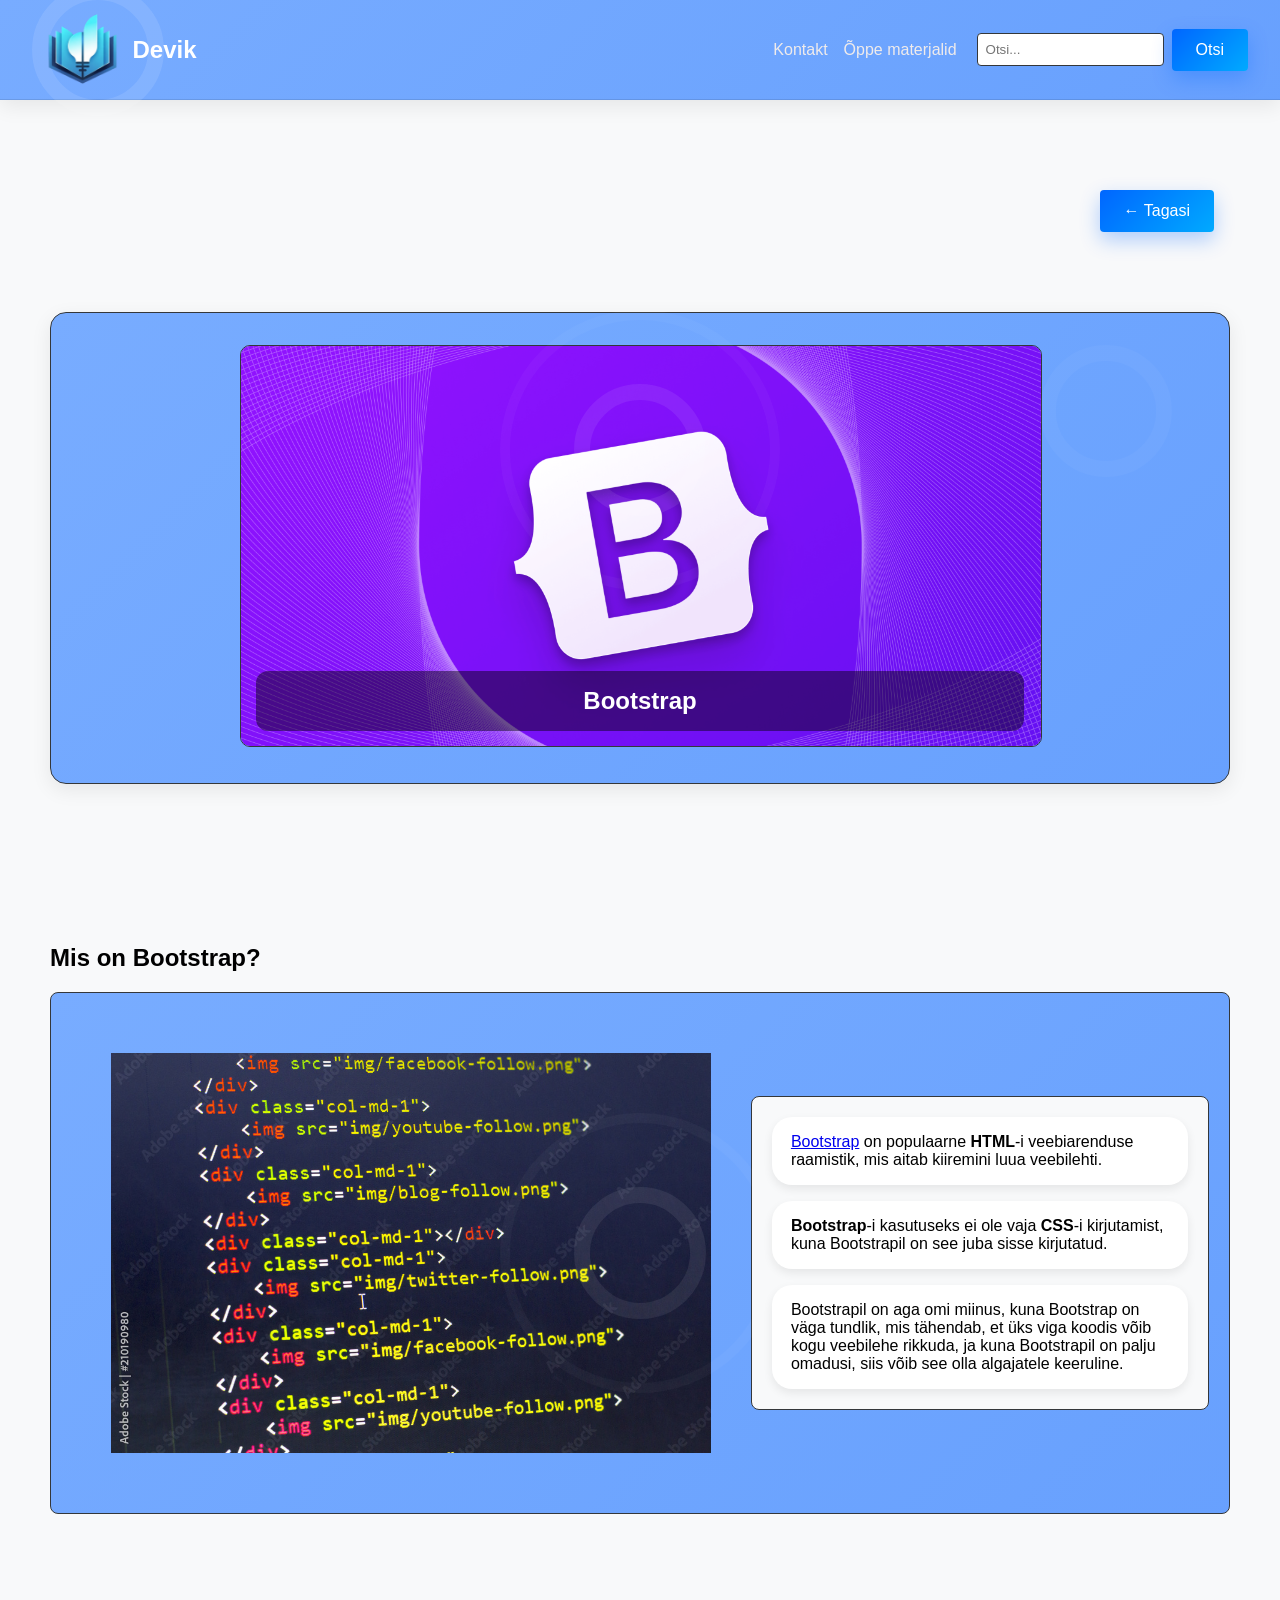
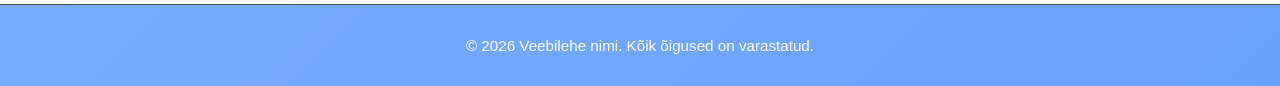
==== bootstrap.html @ 08e4f8e0 "Veeebilehe nimi on "Devik" Sain teada ka, kuidas Famokoni lisada" ====
<!DOCTYPE html>
<html lang="en">
<head>
    <meta charset="UTF-8">
    <meta name="viewport" content="width=device-width, initial-scale=1.0">
    <link rel="stylesheet" href="sec.css">
    <title>Devik- Bootstrap</title>
    <link rel="icon" type="#" href="/img/image.png">
</head>
<body>
    <nav class="navbar">
        <a href="index.html"><img src="img/logo.png" alt=""> </a>
        <h2>Devik</h2>
        <div class="nav-links">
            <a class="nav-link" href="kontakt.html">Kontakt</a>
            <a class="nav-link" href="index.html">Õppe materjalid</a>
        </div>
        <div class="search">
            <input type="text" placeholder="Otsi...">
            <button>Otsi</button>
        </div>
    </nav>

    <header>

        <section>
            <a class="back" href="index.html">
                <button >← Tagasi</button>
            </a>
        </section>  

        <section>
            <div class="welcome">
                <div class="image-card">
                    <img src="img/Bootstrap.webp" alt="Bootstrap">
                    <div class="image-card-text">Bootstrap</div>
                </div>
            </div>
        </section>

        <section>
            <h1>Mis on Bootstrap?</h1>
            <div class="content">
                <img src="img/bo.jpg" alt="Sisu">
                <div class="content1">
                    <p><a href="https://getbootstrap.com/" target="_blank">Bootstrap</a> on populaarne <strong>HTML</strong>-i veebiarenduse raamistik,
                     mis aitab kiiremini luua veebilehti.</p>
                    <p><strong>Bootstrap</strong>-i kasutuseks ei ole vaja <strong>CSS</strong>-i kirjutamist, kuna Bootstrapil on see
                    juba sisse kirjutatud.</p>
                    <p>Bootstrapil on aga omi miinus, kuna Bootstrap on väga tundlik, mis tähendab, et üks viga koodis võib
                     kogu veebilehe rikkuda, ja kuna Bootstrapil on palju omadusi, siis võib see olla algajatele keeruline.</p>
                  </div>
              </div>
          </section>
      </header>

    <footer>
        <div class="footer">
            <p>&copy; 2026 Veebilehe nimi. Kõik õigused on varastatud.</p>
        </div>
    </footer>

</body>
</html>
---- sec.css ----
body {
  margin: 0;
  font-family: Arial, sans-serif;
  background: #f8f9fa;
}

.navbar {
    background: linear-gradient(135deg, #78acff, #377EFA);
    background-size: 400% 400%;
    animation: ICE 18s ease infinite;
    box-shadow: 0 6px 20px rgba(0, 0, 0, 0.08);
    color: white;
    display: flex;
    justify-content: space-between;
    align-items: center;
    padding: 1.2rem 2rem;
    border-bottom: 1px solid rgba(0, 0, 0, 0.1);
    height: 100px;
    box-sizing: border-box;
    z-index: 1;
}

.navbar img {
    height: 150px;
    width: auto;
    flex-shrink: 0;
    margin-top: 15px;
    padding: 0;

    animation: floatLogo 3s ease-in-out infinite;
    position: relative;
    z-index: 2;

    transition: transform 0.3s ease;
}

.navbar img:hover {
  transform: translateY(-3px) scale(1.05);
}

.navbar button:active {
  transform: scale(0.97);
    transition: transform 0.1s ease;
}

.navbar::before,
.navbar::after {
  z-index: 0;
    content: '';
    position: absolute;
    width: 100px;
    height: 100px;
    background: transparent;
    border: 16px solid rgba(255, 255, 255, 0.12);
    border-radius: 50%;
    animation: wave 25s linear infinite;
    opacity: 0.6;
}

.navbar::after {
    animation-duration: 32s;
    animation-direction: reverse;
    opacity: 0.4;
    border-color: rgba(255, 255, 255, 0.08);
}

.navbar-brand {
  margin: 0;
  padding: 0 20px;
  font-size: 1.5rem;
  font-weight: bold;
  color: #efebeb;
}

.nav-links {
  display: flex;
  align-items: center;
  margin-left: auto;
  margin-right: 20px;
}

.nav-link {
  color: #efebeb;
  text-decoration: none;
  margin-left: 1rem;
  transition: all 0.35s ease;
}

.nav-link:hover {
  transform: translateY(-3px);
    box-shadow: 0 12px 25px rgba(0, 102, 255, 0.4);
    background: linear-gradient(135deg, #0052cc, #0088ff);
    border-radius: 16px;
}

.nav-link:active {
  transform: scale(0.97);
}

.search {
  display: flex;
  align-items: center;
}

.search input {
  padding: 0.5rem;
  border: 1px solid #34373a;
  border-radius: 4px;
  margin-right: 0.5rem;
}

.search button {
  padding: 0.75rem 1.5rem;
  background-color: #0000ff;
  color: white;
  border: none;
  border-radius: 4px;
  cursor: pointer;
  font-size: 1rem;
  background: linear-gradient(135deg, #0066ff, #00aaff);
  transition: all 0.3s ease;
  box-shadow: 0 8px 20px rgba(0, 102, 255, 0.3);
}

.search button:hover {
  transform: translateY(-3px);
    box-shadow: 0 12px 25px rgba(0, 102, 255, 0.4);
    background: linear-gradient(135deg, #0052cc, #0088ff);
}

.search button:active {
  transform: scale(0.97);
}

header {
  text-align: start;
  padding: 90px 50px;
}

.back {
  display: flex;
  justify-content: flex-end;
  padding-right: 1rem;
  text-decoration: none;
}

.back button {
  padding: 0.75rem 1.5rem;
  background-color: #0000ff;
  color: white;
  border: none;
  border-radius: 4px;
  cursor: pointer;
  font-size: 1rem;
  background: linear-gradient(135deg, #0066ff, #00aaff);
  transition: all 0.3s ease;
  box-shadow: 0 8px 20px rgba(0, 102, 255, 0.3);
}

.back button:hover {
  transform: translateY(-3px);
    box-shadow: 0 12px 25px rgba(0, 102, 255, 0.4);
    background: linear-gradient(135deg, #0052cc, #0088ff);
}

.search button:active {
  transform: scale(0.97);
  }
  
.welcome {
  text-align: center;
  padding: 2rem 1.5rem;
  background: linear-gradient(135deg, #78acff, #377EFA);
  background-size: 400% 400%;
  animation: ICE 18s ease infinite;
  border-radius: 16px;
  box-shadow: 0 6px 20px rgba(0, 0, 0, 0.08);
  color: rgb(245, 235, 235);
  margin-bottom: 10rem;
  margin-top: 5rem;
  border: 1px solid #34373a;
}

.welcome::before,
.welcome::after {
    content: '';
    position: absolute;
    width: 100px;
    height: 100px;
    background: transparent;
    border: 16px solid rgba(255, 255, 255, 0.12);
    border-radius: 50%;
    animation: wave 25s linear infinite;
    opacity: 0.6;
}

.welcome::after {
    animation-duration: 32s;
    animation-direction: reverse;
    opacity: 0.4;
    border-color: rgba(255, 255, 255, 0.08);
}

@keyframes ICE {
    0%   { background-position: 0% 50%; }
    50%  { background-position: 100% 50%; }
    100% { background-position: 0% 50%; }
}

@keyframes wave {
    from { transform: rotate(0deg) translate(0, 0); }
    to   { transform: rotate(360deg) translate(30px, 40px); }
}

 img {
  max-width: 800px;
  max-height: 400px;
  width: auto;
  height: auto;
  border-radius: 10px;
  padding: 40px;
}

 .welcome img {
  max-width: 800px;
  max-height: 400px;
  width: auto;
  height: auto;
  border-radius: 10px;
  padding: 40px;
  border: 1px solid #34373a;
}

.image-card {
  position: relative;
  display: inline-block;
  width: 100%;
  max-width: 800px;
}

.image-card img {
  display: block;
  width: 100%;
  height: auto;
  border-radius: 10px;
  padding: 0;
}

.image-card-text {
  position: absolute;
  left: 16px;
  right: 16px;
  bottom: 16px;
  padding: 1rem 1.2rem;
  color: #ffffff;
  background: rgba(0, 0, 0, 0.45);
  border-radius: 12px;
  font-size: 1.5rem;
  font-weight: bold;
  text-align: center;
}


.content {
  position: relative;
  overflow: hidden;
  display: flex;
  align-items: center;
  border: 1px solid #34373a;
  border-radius: 8px;
  padding: 20px;
  background: linear-gradient(135deg, #78acff, #377EFA);
  background-size: 400% 400%;
  animation: ICE 18s ease 
  
}

.content::before,
.content::after {
    content: '';
    position: absolute;
    width: 100px;
    height: 100px;
    background: transparent;
    border: 16px solid rgba(255, 255, 255, 0.12);
    border-radius: 50%;
    animation: wave 25s linear infinite;
    opacity: 0.6;
    top: 50%;
    left: 50%;
    transform: translate(-50%, -50%);
}

.content::after {
    width: 260px;
    height: 260px;
    border: 10px solid rgba(255, 255, 255, 0.08);
    animation-duration: 32s;
    animation-direction: reverse;
    opacity: 0.4;
}

.content1 {
  display: flex;
  flex-direction: column;
  gap: 1rem;
  border: 1px solid #34373a;
  border-radius: 8px;
  padding: 20px;
  background-color: #f8f9fa;
}

.content1 p {
  background-color: #ffffff;
  border-radius: 20px;
  padding: 1rem 1.2rem;
  margin: 0;
  box-shadow: 0 4px 10px rgba(0, 0, 0, 0.08);
}

@media (max-width: 768px) {
  .navbar {
    flex-direction: column;
    align-items: flex-start;
  }

  .nav-links {
    margin-left: 0;
    margin-top: 1rem;
  }

  .search {
    margin-top: 1rem;
  }
}

.õpe h1 {
  margin-top: 10rem;
}

.õpe a {
  text-decoration: none;
  color: #34373a;
}

.box {
  display: grid;
  grid-template-columns: repeat(5, minmax(180px, 1fr));
  gap: 40px;
  background-color: #78acff;
  padding: 30px;
  border: 1px solid #34373a;
  border-radius: 16px;
  align-items: start;
}

.footer {
  padding: 2rem 2rem;
  background-color: #78acff;
  border-top: 1px solid #4a4d53;
  text-align: center;
}

.footer {
  padding: 2rem 2rem;
  background: linear-gradient(135deg, #78acff, #377EFA);
  background-size: 400% 400%;
  animation: ICE 18s ease infinite;
  border-top: 1px solid #4a4d53;
  text-align: center;
}

.footer::before,
.footer::after {
    content: '';
    position: absolute;
    width: 100px;
    height: 100px;
    background: transparent;
    border: 16px solid rgba(255, 255, 255, 0.12);
    border-radius: 50%;
    animation: wave 30s linear infinite;
    opacity: 0.6;
    top: 50%;
    left: 50%;
    transform: translate(-50%, -50%);
}

.footer::after {
    width: 260px;
    height: 260px;
    border: 10px solid rgba(255, 255, 255, 0.08);
    animation-duration: 32s;
    animation-direction: reverse;
    opacity: 0.4;
}

.footer p {
  margin: 0;
  font-size: 0.95rem;
  color: white;
}
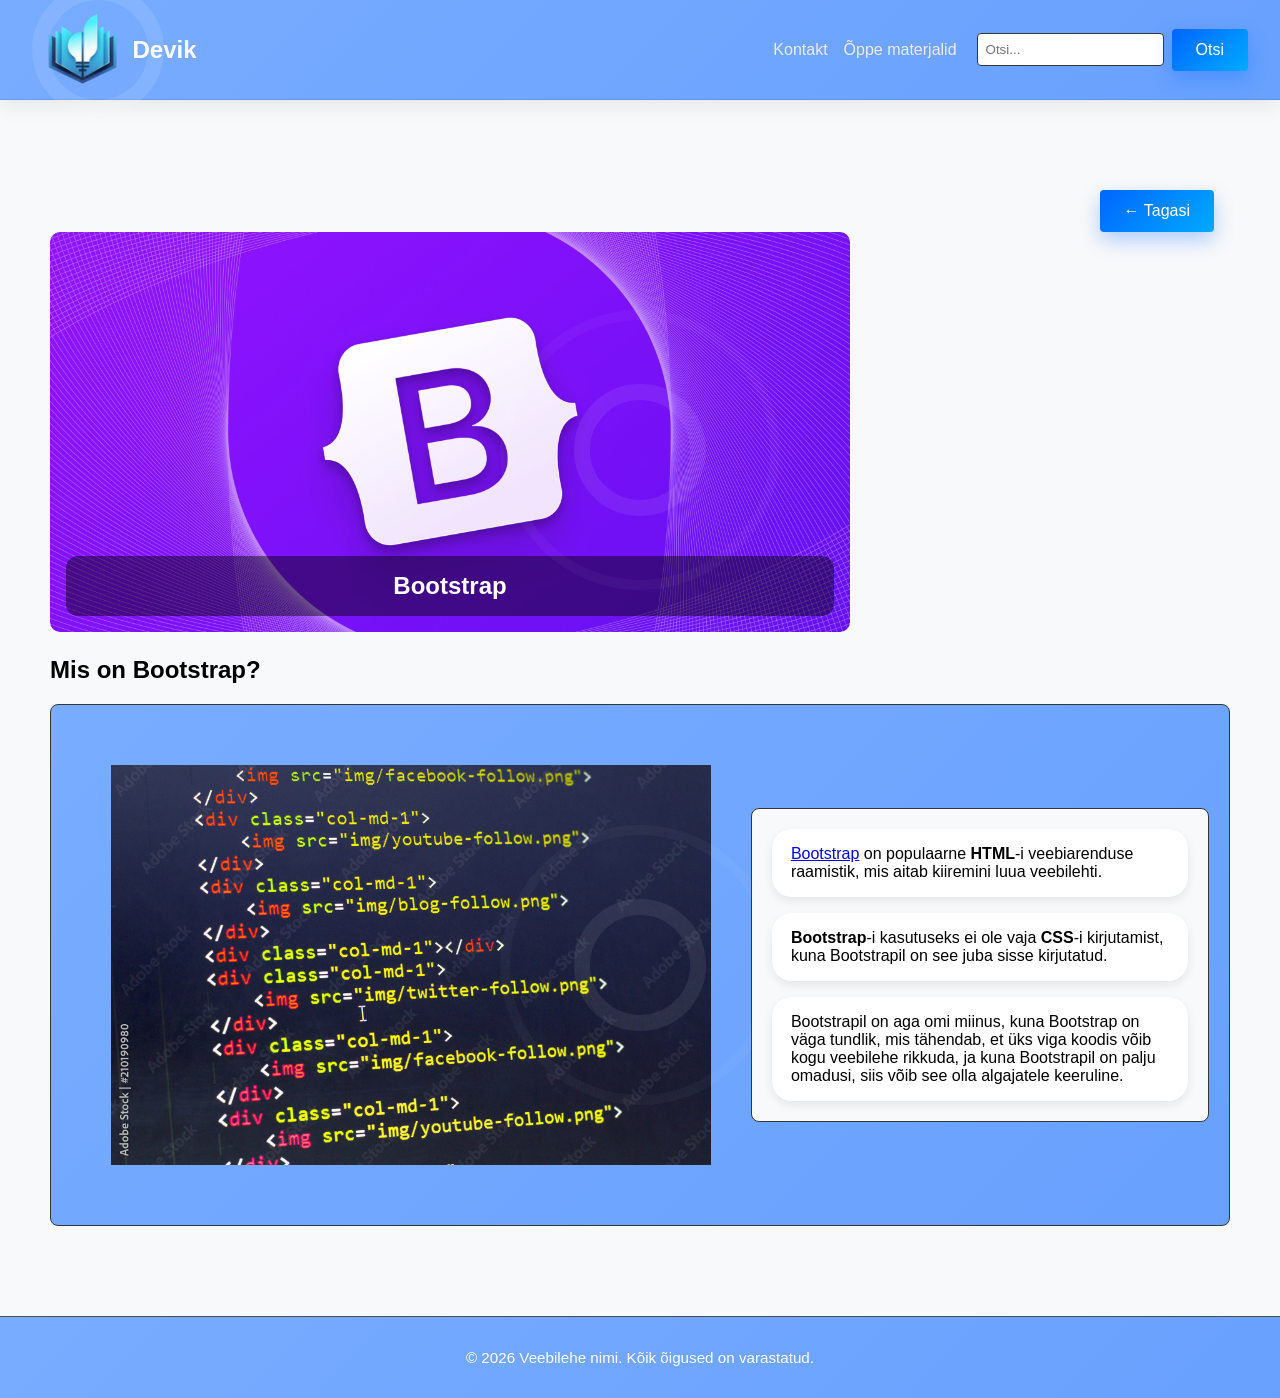
==== commit 732bbbaa: "bug fix" ====
--- a/bootstrap.html
+++ b/bootstrap.html
@@ -4,6 +4,7 @@
     <meta charset="UTF-8">
     <meta name="viewport" content="width=device-width, initial-scale=1.0">
     <link rel="stylesheet" href="sec.css">
+    <link rel="stylesheet" href="mobile.css">
     <title>Devik- Bootstrap</title>
     <link rel="icon" type="#" href="/img/image.png">
 </head>
@@ -30,7 +31,7 @@
         </section>  
 
         <section>
-            <div class="welcome">
+            <div class="teema">
                 <div class="image-card">
                     <img src="img/Bootstrap.webp" alt="Bootstrap">
                     <div class="image-card-text">Bootstrap</div>
--- a/sec.css
+++ b/sec.css
@@ -165,7 +165,7 @@
 
 .search button:active {
   transform: scale(0.97);
-  }
+}
   
 .welcome {
   text-align: center;
@@ -318,21 +318,6 @@
   box-shadow: 0 4px 10px rgba(0, 0, 0, 0.08);
 }
 
-@media (max-width: 768px) {
-  .navbar {
-    flex-direction: column;
-    align-items: flex-start;
-  }
-
-  .nav-links {
-    margin-left: 0;
-    margin-top: 1rem;
-  }
-
-  .search {
-    margin-top: 1rem;
-  }
-}
 
 .õpe h1 {
   margin-top: 10rem;
--- a/mobile.css
+++ b/mobile.css
@@ -0,0 +1,329 @@
+@media (max-width: 768px) {
+
+  body {
+    overflow-x: hidden;
+  }
+
+  html {
+    scroll-behavior: smooth;
+
+    }
+
+  html, body {
+    overflow-x: hidden;
+    margin: 0;
+    padding: 0;
+  }
+
+  /* NAVBAR */
+  .navbar {
+    flex-direction: column;
+    align-items: center;
+    justify-content: center;
+    height: auto;
+    padding: 1rem;
+    text-align: center;
+    position: relative;
+    overflow: hidden;
+    
+  }
+
+  /* RINGID */
+  .navbar::before,
+  .navbar::after {
+    content: '';
+
+    position: absolute;
+
+    width: 140px;
+    height: 140px;
+
+    border-radius: 50%;
+    border: 10px solid rgba(255, 255, 255, 0.12);
+
+    top: 50%;
+    left: 50%;
+
+    transform: translate(-50%, -50%);
+
+    animation: wave 25s linear infinite;
+
+    opacity: 0.4;
+
+    z-index: 0;
+
+    /* TÄHTIS */
+    pointer-events: none;
+  }
+
+  .navbar::after {
+    width: 220px;
+    height: 220px;
+
+    border: 6px solid rgba(255, 255, 255, 0.08);
+
+    animation-duration: 32s;
+    animation-direction: reverse;
+
+    opacity: 0.25;
+  }
+
+  .navbar img {
+    height: 100px;
+    margin-top: 0;
+  }
+
+  .navbar-brand {
+    padding: 0;
+    margin-top: 0.5rem;
+    font-size: 1.3rem;
+  }
+
+  .nav-links {
+    flex-wrap: wrap;
+    justify-content: center;
+    margin: 1rem 0;
+    gap: 0.5rem;
+  }
+
+  .nav-link {
+    margin-left: 0;
+    padding: 0.5rem 1rem;
+    border-radius: 12px;
+  }
+
+  /* SEARCH */
+  .search {
+    width: 100%;
+    flex-direction: column;
+    gap: 0.8rem;
+  }
+
+  .search input {
+    width: 50%;
+    margin-right: 0;
+    box-sizing: border-box;
+  }
+
+  .search button {
+    width: 50%;
+  }
+
+  /* HEADER */
+  header {
+    padding: 40px 20px;
+    text-align: center;
+  }
+
+  /* WELCOME */
+ 
+  .welcome h1 {
+    font-size: 2rem;
+  }
+
+  .welcome p {
+    font-size: 1rem;
+  }
+
+  .welcome button {
+    width: 100%;
+  }
+
+  .welcome {
+    position: relative;
+    overflow: hidden;
+    padding: 2rem 1rem;
+  }
+
+  /* RINGID */
+  .welcome::before,
+  .welcome::after {
+    content: '';
+
+    position: absolute;
+
+    width: 140px;
+    height: 140px;
+
+    border-radius: 50%;
+    border: 10px solid rgba(255, 255, 255, 0.12);
+
+    top: 50%;
+    left: 50%;
+
+    transform: translate(-50%, -50%);
+
+    animation: wave 25s linear infinite;
+
+    opacity: 0.4;
+
+    z-index: 0;
+
+    /* TÄHTIS */
+    pointer-events: none;
+  }
+
+  .welcome::after {
+    width: 220px;
+    height: 220px;
+
+    border: 6px solid rgba(255, 255, 255, 0.08);
+
+    animation-duration: 32s;
+    animation-direction: reverse;
+
+    opacity: 0.25;
+  }
+/* AAAAAAAAAAAAAAAA */
+  
+.box {
+    position: relative;
+    overflow: hidden;
+    padding: 2rem 1rem;
+  }
+
+  /* RINGID */
+  .box::before,
+  .box::after {
+    content: '';
+
+    position: absolute;
+
+    width: 140px;
+    height: 140px;
+
+    border-radius: 50%;
+    border: 10px solid rgba(255, 255, 255, 0.12);
+
+    top: 50%;
+    left: 50%;
+
+    transform: translate(-50%, -50%);
+
+    animation: wave 25s linear infinite;
+
+    opacity: 0.4;
+
+    z-index: 0;
+
+    /* TÄHTIS */
+    pointer-events: none;
+  }
+
+  .box::after {
+    width: 220px;
+    height: 220px;
+
+    border: 6px solid rgba(255, 255, 255, 0.08);
+
+    animation-duration: 32s;
+    animation-direction: reverse;
+
+    opacity: 0.25;
+  }
+
+  /* SISU RINGIDEST ETTEPOOLE */
+  .box * {
+    position: relative;
+    z-index: 2;
+  }
+
+  /* NUPP KINDLASTI ETTEPOOLE */
+  .box button {
+    position: relative;
+    z-index: 5;
+  }
+
+  /* AAAAAAAAAAAA */
+  .welcome * {
+    position: relative;
+    z-index: 2;
+  }
+
+  /* NUPP KINDLASTI ETTEPOOLE */
+  .welcome button {
+    position: relative;
+    z-index: 5;
+  }
+
+  /* CONTENT */
+  .content {
+    flex-direction: column;
+    text-align: center;
+    padding: 1.5rem;
+  }
+
+  .content img {
+    max-width: 100%;
+    padding: 1rem 0;
+  }
+
+  .content1 {
+    width: 100%;
+  }
+
+  /* ÕPE */
+  .õpe h1 {
+    margin-top: 5rem;
+    text-align: center;
+  }
+
+  /* BOX GRID */
+  .box {
+    grid-template-columns: 1fr;
+    gap: 1.5rem;
+    padding: 20px;
+    justify-items: center;
+  }
+
+  .topic {
+    width: 100%;
+    max-width: 230px;
+  }
+
+  .topic img {
+    width: 100%;
+    height: auto;
+  }
+
+  /* FOOTER */
+  .footer {
+    padding: 1.5rem 1rem;
+    position: relative;
+    overflow: hidden;
+  }
+
+  .footer p {
+    font-size: 0.85rem;
+  }
+
+ .image-card-text {
+   position: absolute;
+
+    bottom: 0;
+    left: 0;
+
+    width: 100%;
+
+    padding: 1rem;
+
+    color: white;
+    font-size: 1.2rem;
+    font-weight: bold;
+    text-align: center;
+    box-sizing: border-box;
+    background: linear-gradient(
+      to top,
+      rgba(0,0,0,0.75),
+      rgba(0,0,0,0)
+    );
+  }
+
+  .form-group input,
+  .form-group textarea{
+    width: 70%;
+    margin-right: 0;
+    box-sizing: border-box;
+  }
+
+}
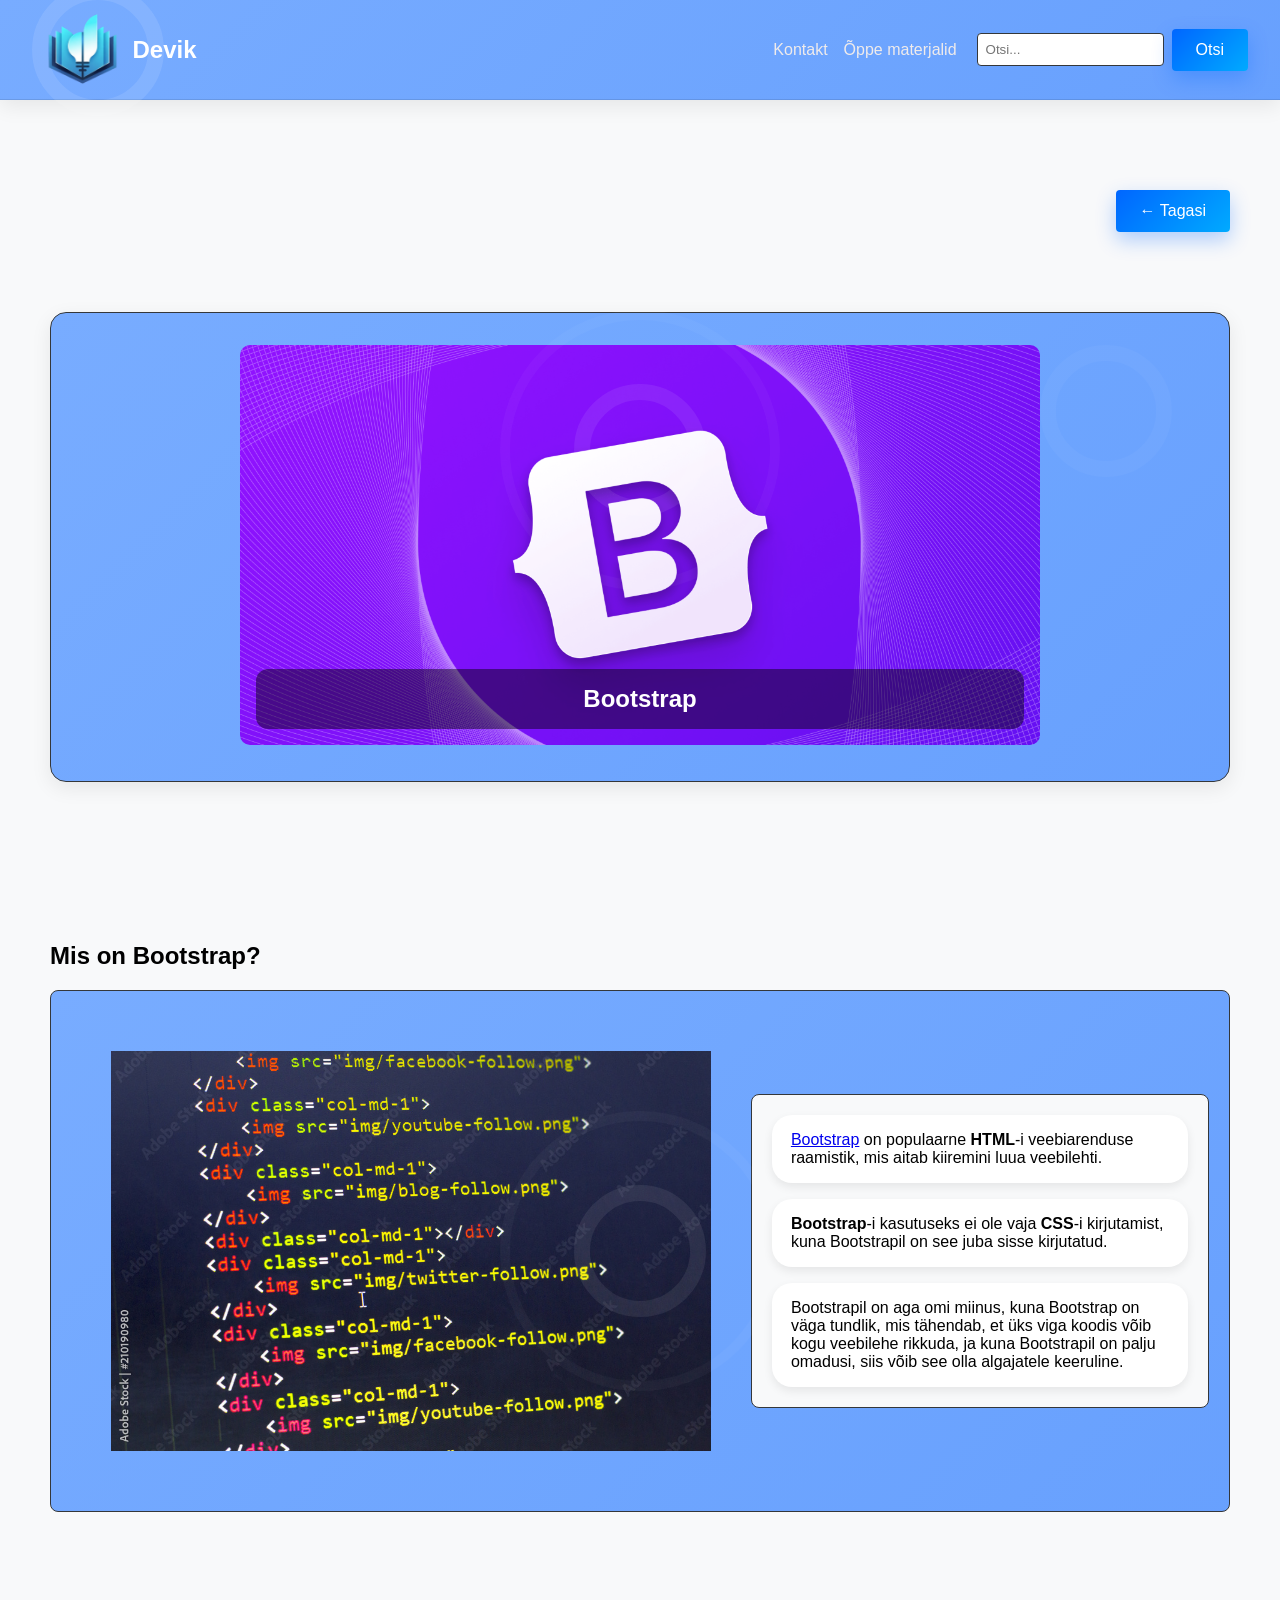
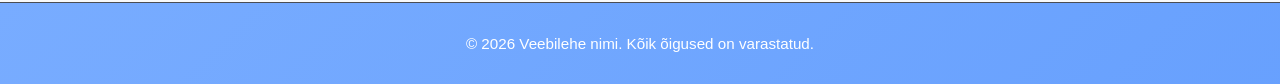
==== commit deafacfa: "kustutasin sec.css, kuna panin kõik koodid syle.css" ====
--- a/bootstrap.html
+++ b/bootstrap.html
@@ -3,7 +3,7 @@
 <head>
     <meta charset="UTF-8">
     <meta name="viewport" content="width=device-width, initial-scale=1.0">
-    <link rel="stylesheet" href="sec.css">
+    <link rel="stylesheet" href="style.css">
     <link rel="stylesheet" href="mobile.css">
     <title>Devik- Bootstrap</title>
     <link rel="icon" type="#" href="/img/image.png">
--- a/style.css
+++ b/style.css
@@ -0,0 +1,512 @@
+/* Global styles for the project */
+html { scroll-behavior: smooth; }
+
+body {
+  margin: 0;
+  font-family: Arial, sans-serif;
+  background: #f8f9fa;
+}
+
+.navbar {
+    background: linear-gradient(135deg, #78acff, #377EFA);
+    background-size: 400% 400%;
+    animation: ICE 18s ease infinite;
+    box-shadow: 0 6px 20px rgba(0, 0, 0, 0.08);
+    color: white;
+    display: flex;
+    justify-content: space-between;
+    align-items: center;
+    padding: 1.2rem 2rem;
+    border-bottom: 1px solid rgba(0, 0, 0, 0.1);
+    height: 100px;
+    box-sizing: border-box;
+    z-index: 1;
+}
+
+.navbar img {
+    height: 150px;
+    width: auto;
+    flex-shrink: 0;
+    margin-top: 15px;
+    padding: 0;
+
+    animation: floatLogo 3s ease-in-out infinite;
+    position: relative;
+    z-index: 2;
+
+    transition: transform 0.3s ease;
+}
+
+.navbar img:hover {
+  transform: translateY(-3px) scale(1.05);
+}
+
+.navbar button:active {
+  transform: scale(0.97);
+    transition: transform 0.1s ease;
+}
+
+.navbar::before,
+.navbar::after {
+  z-index: 0;
+    content: '';
+    position: absolute;
+    width: 100px;
+    height: 100px;
+    background: transparent;
+    border: 16px solid rgba(255, 255, 255, 0.12);
+    border-radius: 50%;
+    animation: wave 25s linear infinite;
+    opacity: 0.6;
+}
+
+.navbar::after {
+    animation-duration: 32s;
+    animation-direction: reverse;
+    opacity: 0.4;
+    border-color: rgba(255, 255, 255, 0.08);
+}
+
+.navbar-brand {
+  margin: 0;
+  padding: 0 20px;
+  font-size: 1.5rem;
+  font-weight: bold;
+  color: #efebeb;
+}
+
+.nav-links {
+  display: flex;
+  align-items: center;
+  margin-left: auto;
+  margin-right: 20px;
+}
+
+.nav-link {
+  color: #efebeb;
+  text-decoration: none;
+  margin-left: 1rem;
+  transition: all 0.35s ease;
+}
+
+.nav-link:hover {
+  transform: translateY(-3px);
+    box-shadow: 0 12px 25px rgba(0, 102, 255, 0.4);
+    background: linear-gradient(135deg, #0052cc, #0088ff);
+    border-radius: 16px;
+}
+
+.nav-link:active {
+  transform: scale(0.97);
+}
+
+.search {
+  display: flex;
+  align-items: center;
+}
+
+.search input {
+  padding: 0.5rem;
+  border: 1px solid #34373a;
+  border-radius: 4px;
+  margin-right: 0.5rem;
+}
+
+.search button {
+  padding: 0.75rem 1.5rem;
+  background-color: #0000ff;
+  color: white;
+  border: none;
+  border-radius: 4px;
+  cursor: pointer;
+  font-size: 1rem;
+  background: linear-gradient(135deg, #0066ff, #00aaff);
+  transition: all 0.3s ease;
+  box-shadow: 0 8px 20px rgba(0, 102, 255, 0.3);
+}
+
+.search button:hover {
+  transform: translateY(-3px);
+    box-shadow: 0 12px 25px rgba(0, 102, 255, 0.4);
+    background: linear-gradient(135deg, #0052cc, #0088ff);
+}
+
+.search button:active {
+  transform: scale(0.97);
+}
+
+main {
+  text-align: start;
+  padding: 90px 50px;
+}
+
+header {
+  text-align: start;
+  padding: 90px 50px;
+}
+
+.welcome {
+  text-align: center;
+  padding: 2rem 1.5rem;
+  background: linear-gradient(135deg, #78acff, #377EFA);
+  background-size: 400% 400%;
+  animation: ICE 18s ease infinite;
+  border-radius: 16px;
+  box-shadow: 0 6px 20px rgba(0, 0, 0, 0.08);
+  margin-bottom: 10rem;
+  margin-top: 5rem;
+  color: rgb(245, 235, 235);
+  border: 1px solid #34373a;
+}
+
+.welcome::before,
+.welcome::after {
+    content: '';
+    position: absolute;
+    width: 100px;
+    height: 100px;
+    background: transparent;
+    border: 16px solid rgba(255, 255, 255, 0.12);
+    border-radius: 50%;
+    animation: wave 25s linear infinite;
+    opacity: 0.6;
+}
+
+.welcome::after {
+    animation-duration: 32s;
+    animation-direction: reverse;
+    opacity: 0.4;
+    border-color: rgba(255, 255, 255, 0.08);
+}
+
+@keyframes ICE {
+    0%   { background-position: 0% 50%; }
+    50%  { background-position: 100% 50%; }
+    100% { background-position: 0% 50%; }
+}
+
+@keyframes wave {
+    from { transform: rotate(0deg) translate(0, 0); }
+    to   { transform: rotate(360deg) translate(30px, 40px); }
+}
+
+.welcome button {
+  padding: 0.75rem 1.5rem;
+  background-color: #0000ff;
+  color: white;
+  border: none;
+  border-radius: 4px;
+  cursor: pointer;
+  font-size: 1rem;
+  background: linear-gradient(135deg, #0066ff, #00aaff);
+  transition: all 0.3s ease;
+  box-shadow: 0 8px 20px rgba(0, 102, 255, 0.3);
+}
+
+
+
+.welcome button:hover {
+  transform: translateY(-3px);
+    box-shadow: 0 12px 25px rgba(0, 102, 255, 0.4);
+    background: linear-gradient(135deg, #0052cc, #0088ff);
+}
+
+.welcome button:active {
+  transform: scale(0.97);
+}
+
+img {
+  max-width: 400px;
+  border-radius: 10px;
+  padding: 40px;
+}
+
+.content {
+  position: relative;
+  overflow: hidden;
+  display: flex;
+  align-items: center;
+  border: 1px solid #34373a;
+  border-radius: 8px;
+  padding: 20px;
+  background: linear-gradient(135deg, #78acff, #377EFA);
+  background-size: 400% 400%;
+  animation: ICE 18s ease infinite
+}
+
+.content::before,
+.content::after {
+    content: '';
+    position: absolute;
+    width: 100px;
+    height: 100px;
+    background: transparent;
+    border: 16px solid rgba(255, 255, 255, 0.12);
+    border-radius: 50%;
+    animation: wave 25s linear infinite;
+    opacity: 0.6;
+    top: 50%;
+    left: 50%;
+    transform: translate(-50%, -50%);
+}
+
+.content::after {
+    width: 260px;
+    height: 260px;
+    border: 10px solid rgba(255, 255, 255, 0.08);
+    animation-duration: 32s;
+    animation-direction: reverse;
+    opacity: 0.4;
+}
+
+.content1 {
+  display: flex;
+  flex-direction: column;
+  gap: 1rem;
+  border: 1px solid #34373a;
+  border-radius: 8px;
+  padding: 20px;
+  background-color: #f8f9fa;
+}
+
+.content1 p {
+  background-color: #ffffff;
+  border-radius: 20px;
+  padding: 1rem 1.2rem;
+  margin: 0;
+  box-shadow: 0 4px 10px rgba(0, 0, 0, 0.08);
+}
+
+
+.õpe h1 {
+  margin-top: 10rem;
+}
+
+.õpe a {
+  text-decoration: none;
+  color: #34373a;
+}
+
+.box {
+  position: relative;
+  overflow: hidden;
+  display: grid;
+  grid-template-columns: repeat(5, minmax(180px, 1fr));
+  gap: 40px;
+  background: linear-gradient(135deg, #78acff, #377EFA);
+  background-size: 400% 400%;
+  animation: ICE 18s ease infinite;
+  padding: 30px;
+  border: 1px solid #34373a;
+  border-radius: 16px;
+  align-items: start;
+}
+
+.box::before,
+.box::after {
+    content: '';
+    position: absolute;
+    width: 100px;
+    height: 100px;
+    background: transparent;
+    border: 16px solid rgba(255, 255, 255, 0.12);
+    border-radius: 50%;
+    animation: wave 30s linear infinite;
+    opacity: 0.6;
+    top: 50%;
+    left: 50%;
+    transform: translate(-50%, -50%);
+}
+
+.box::after {
+    width: 260px;
+    height: 260px;
+    border: 10px solid rgba(255, 255, 255, 0.08);
+    animation-duration: 32s;
+    animation-direction: reverse;
+    opacity: 0.4;
+}
+
+.topic {
+  padding: 1rem;
+  background-color: #ffffff;
+  border: 1px solid #34373a;
+  width: 230px;
+  border-radius: 16px;
+  box-shadow: 0 6px 20px rgba(0, 0, 0, 0.08);
+  display: flex;
+  flex-direction: column;
+  align-items: center;
+  text-align: center;
+  transition: 0.3s ease;
+  cursor: pointer;
+}
+
+.topic:hover {
+  transform: scale(1.05);
+}
+
+.topic:active {
+  transform: scale(0.95);
+}
+
+.topic img {
+  width: 200px;
+  height: 200px;
+  object-fit: cover;
+  margin-bottom: 0.75rem;
+  padding: 0;
+}
+
+
+.footer {
+  padding: 2rem 2rem;
+  background: linear-gradient(135deg, #78acff, #377EFA);
+  background-size: 400% 400%;
+  animation: ICE 18s ease infinite;
+  border-top: 1px solid #4a4d53;
+  text-align: center;
+}
+
+.footer::before,
+.footer::after {
+    content: '';
+    position: absolute;
+    width: 100px;
+    height: 100px;
+    background: transparent;
+    border: 16px solid rgba(255, 255, 255, 0.12);
+    border-radius: 50%;
+    animation: wave 30s linear infinite;
+    opacity: 0.6;
+    top: 50%;
+    left: 50%;
+    transform: translate(-50%, -50%);
+}
+
+.footer::after {
+    width: 260px;
+    height: 260px;
+    border: 10px solid rgba(255, 255, 255, 0.08);
+    animation-duration: 32s;
+    animation-direction: reverse;
+    opacity: 0.4;
+}
+
+.footer p {
+  margin: 0;
+  font-size: 0.95rem;
+  color: white;
+}
+
+
+
+/*sec*/
+
+
+.teema {
+  text-align: center;
+  padding: 2rem 1.5rem;
+  background: linear-gradient(135deg, #78acff, #377EFA);
+  background-size: 400% 400%;
+  animation: ICE 18s ease infinite;
+  border-radius: 16px;
+  box-shadow: 0 6px 20px rgba(0, 0, 0, 0.08);
+  color: rgb(245, 235, 235);
+  margin-bottom: 10rem;
+  margin-top: 5rem;
+  border: 1px solid #34373a;
+}
+
+.teema::before,
+.teema::after {
+    content: '';
+    position: absolute;
+    width: 100px;
+    height: 100px;
+    background: transparent;
+    border: 16px solid rgba(255, 255, 255, 0.12);
+    border-radius: 50%;
+    animation: wave 25s linear infinite;
+    opacity: 0.6;
+}
+
+.teema::after {
+    animation-duration: 32s;
+    animation-direction: reverse;
+    opacity: 0.4;
+    border-color: rgba(255, 255, 255, 0.08);
+}
+
+ img {
+  max-width: 800px;
+  max-height: 400px;
+  width: auto;
+  height: auto;
+  border-radius: 10px;
+  padding: 40px;
+}
+
+ .welcome img {
+  max-width: 800px;
+  max-height: 400px;
+  width: auto;
+  height: auto;
+  border-radius: 10px;
+  padding: 40px;
+  border: 1px solid #34373a;
+}
+
+.image-card {
+  position: relative;
+  display: inline-block;
+  width: 100%;
+  max-width: 800px;
+}
+
+.image-card img {
+  display: block;
+  width: 100%;
+  height: auto;
+  border-radius: 10px;
+  padding: 0;
+}
+
+.image-card-text {
+  position: absolute;
+  left: 16px;
+  right: 16px;
+  bottom: 16px;
+  padding: 1rem 1.2rem;
+  color: #ffffff;
+  background: rgba(0, 0, 0, 0.45);
+  border-radius: 12px;
+  font-size: 1.5rem;
+  font-weight: bold;
+  text-align: center;
+}
+
+.back {
+  display: flex;
+  justify-content: flex-end;
+  text-decoration: none;
+}
+
+.back button {
+  padding: 0.75rem 1.5rem;
+  background-color: #0000ff;
+  color: white;
+  border: none;
+  border-radius: 4px;
+  cursor: pointer;
+  font-size: 1rem;
+  background: linear-gradient(135deg, #0066ff, #00aaff);
+  transition: all 0.3s ease;
+  box-shadow: 0 8px 20px rgba(0, 102, 255, 0.3);
+}
+
+.back button:hover {
+  transform: translateY(-3px);
+    box-shadow: 0 12px 25px rgba(0, 102, 255, 0.4);
+    background: linear-gradient(135deg, #0052cc, #0088ff);
+}
--- a/mobile.css
+++ b/mobile.css
@@ -25,7 +25,6 @@
     text-align: center;
     position: relative;
     overflow: hidden;
-    
   }
 
   /* RINGID */
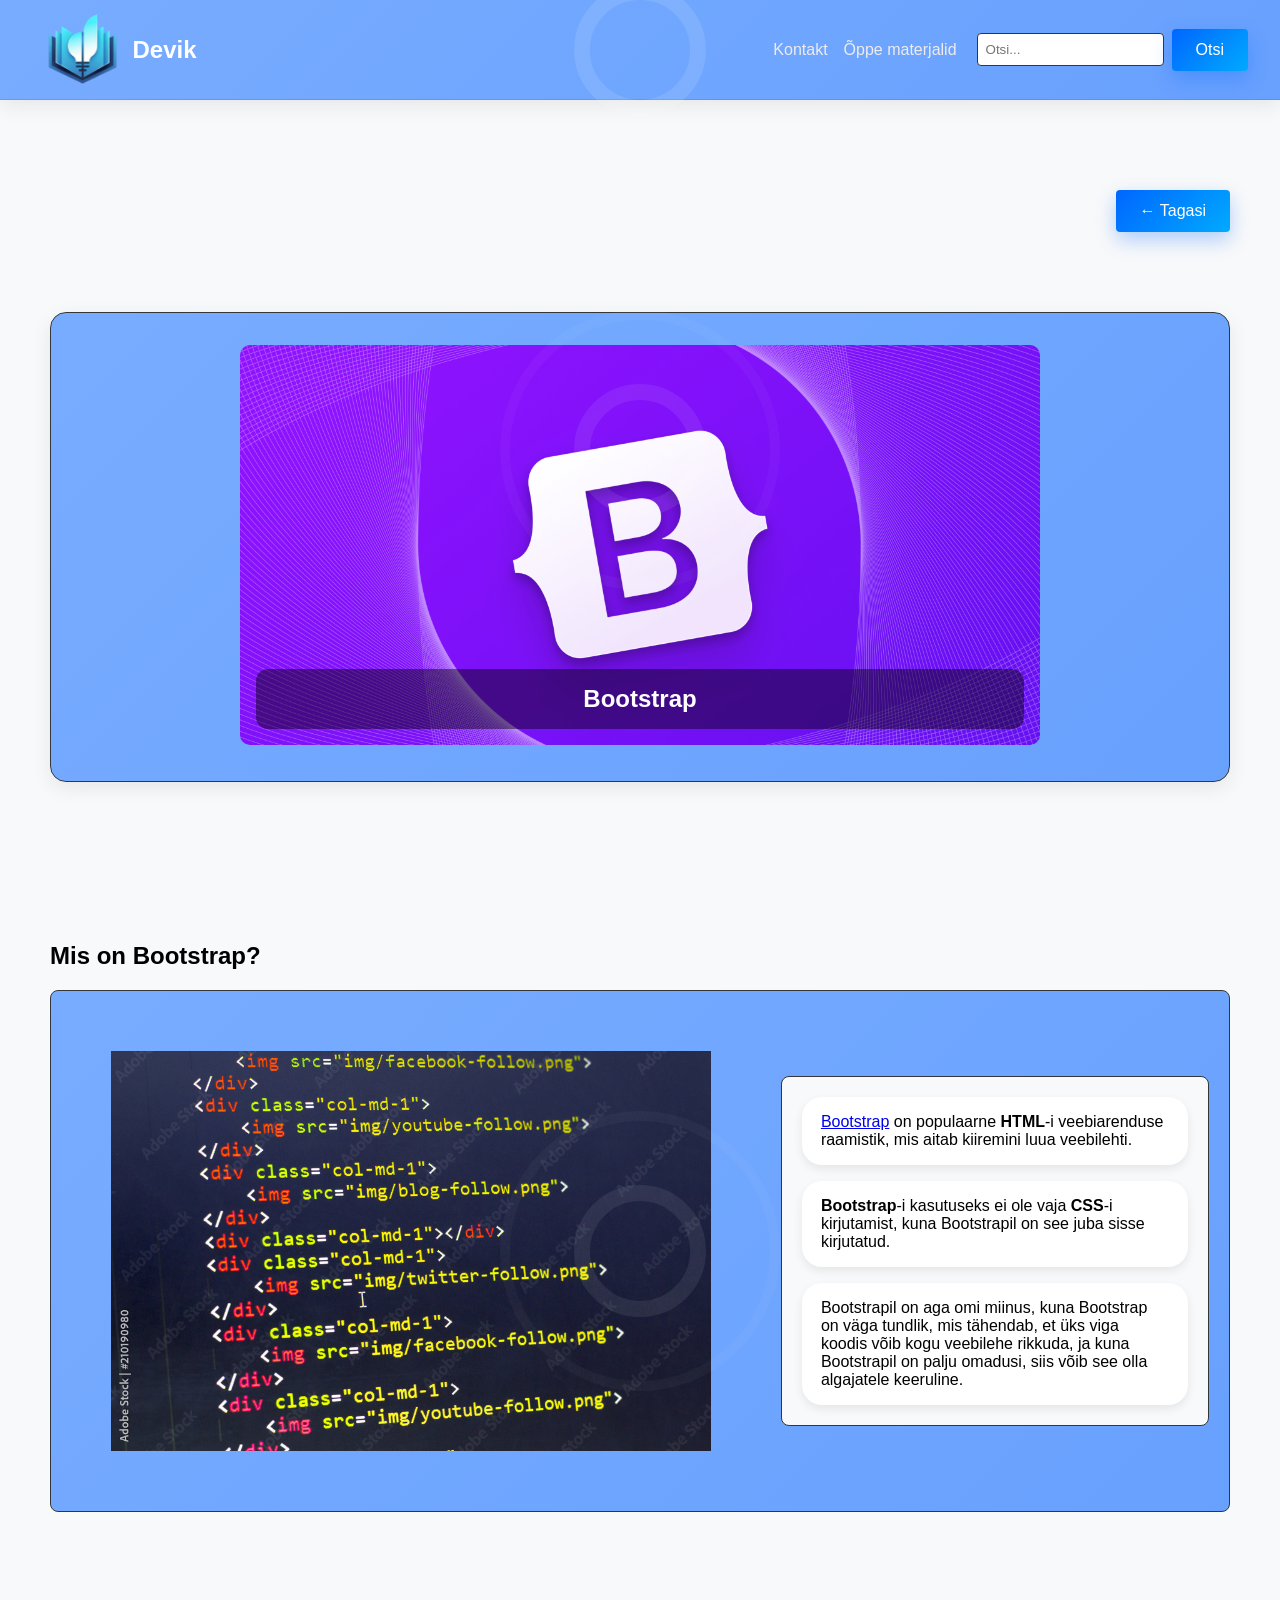
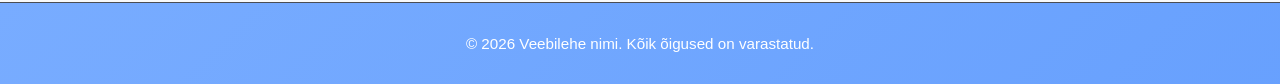
==== commit 62aa1707: "parandasin animatsiooni ja panin search bari toole" ====
--- a/bootstrap.html
+++ b/bootstrap.html
@@ -1,65 +1,84 @@
-<!DOCTYPE html>
+<!doctype html>
 <html lang="en">
-<head>
-    <meta charset="UTF-8">
-    <meta name="viewport" content="width=device-width, initial-scale=1.0">
-    <link rel="stylesheet" href="style.css">
-    <link rel="stylesheet" href="mobile.css">
+  <head>
+    <meta charset="UTF-8" />
+    <meta name="viewport" content="width=device-width, initial-scale=1.0" />
+    <link rel="stylesheet" href="style.css" />
+    <link rel="stylesheet" href="mobile.css" />
     <title>Devik- Bootstrap</title>
-    <link rel="icon" type="#" href="/img/image.png">
-</head>
-<body>
+    <link rel="icon" type="#" href="/img/image.png" />
+  </head>
+  <body>
     <nav class="navbar">
-        <a href="index.html"><img src="img/logo.png" alt=""> </a>
-        <h2>Devik</h2>
-        <div class="nav-links">
-            <a class="nav-link" href="kontakt.html">Kontakt</a>
-            <a class="nav-link" href="index.html">Õppe materjalid</a>
-        </div>
-        <div class="search">
-            <input type="text" placeholder="Otsi...">
-            <button>Otsi</button>
-        </div>
+      <a href="index.html"><img src="img/logo.png" alt="" /> </a>
+      <h2>Devik</h2>
+      <div class="nav-links">
+        <a class="nav-link" href="kontakt.html">Kontakt</a>
+        <a class="nav-link" href="index.html">Õppe materjalid</a>
+      </div>
+      <div class="search">
+        <input type="text" placeholder="Otsi..." list="topic-list" />
+        <datalist id="topic-list">
+          <option value="Matemaatika"></option>
+          <option value="JavaScript"></option>
+          <option value="Python"></option>
+          <option value="HTML"></option>
+          <option value="CSS"></option>
+          <option value="SASS"></option>
+          <option value="Kontakt"></option>
+          <option value="Koduleht"></option>
+        </datalist>
+        <button>Otsi</button>
+      </div>
     </nav>
 
     <header>
+      <section>
+        <a class="back" href="index.html">
+          <button>← Tagasi</button>
+        </a>
+      </section>
 
-        <section>
-            <a class="back" href="index.html">
-                <button >← Tagasi</button>
-            </a>
-        </section>  
+      <section>
+        <div class="teema">
+          <div class="image-card">
+            <img src="img/Bootstrap.webp" alt="Bootstrap" />
+            <div class="image-card-text">Bootstrap</div>
+          </div>
+        </div>
+      </section>
 
-        <section>
-            <div class="teema">
-                <div class="image-card">
-                    <img src="img/Bootstrap.webp" alt="Bootstrap">
-                    <div class="image-card-text">Bootstrap</div>
-                </div>
-            </div>
-        </section>
-
-        <section>
-            <h1>Mis on Bootstrap?</h1>
-            <div class="content">
-                <img src="img/bo.jpg" alt="Sisu">
-                <div class="content1">
-                    <p><a href="https://getbootstrap.com/" target="_blank">Bootstrap</a> on populaarne <strong>HTML</strong>-i veebiarenduse raamistik,
-                     mis aitab kiiremini luua veebilehti.</p>
-                    <p><strong>Bootstrap</strong>-i kasutuseks ei ole vaja <strong>CSS</strong>-i kirjutamist, kuna Bootstrapil on see
-                    juba sisse kirjutatud.</p>
-                    <p>Bootstrapil on aga omi miinus, kuna Bootstrap on väga tundlik, mis tähendab, et üks viga koodis võib
-                     kogu veebilehe rikkuda, ja kuna Bootstrapil on palju omadusi, siis võib see olla algajatele keeruline.</p>
-                  </div>
-              </div>
-          </section>
-      </header>
+      <section>
+        <h1>Mis on Bootstrap?</h1>
+        <div class="content">
+          <img src="img/bo.jpg" alt="Sisu" />
+          <div class="content1">
+            <p>
+              <a href="https://getbootstrap.com/" target="_blank">Bootstrap</a>
+              on populaarne <strong>HTML</strong>-i veebiarenduse raamistik, mis
+              aitab kiiremini luua veebilehti.
+            </p>
+            <p>
+              <strong>Bootstrap</strong>-i kasutuseks ei ole vaja
+              <strong>CSS</strong>-i kirjutamist, kuna Bootstrapil on see juba
+              sisse kirjutatud.
+            </p>
+            <p>
+              Bootstrapil on aga omi miinus, kuna Bootstrap on väga tundlik, mis
+              tähendab, et üks viga koodis võib kogu veebilehe rikkuda, ja kuna
+              Bootstrapil on palju omadusi, siis võib see olla algajatele
+              keeruline.
+            </p>
+          </div>
+        </div>
+      </section>
+    </header>
 
     <footer>
-        <div class="footer">
-            <p>&copy; 2026 Veebilehe nimi. Kõik õigused on varastatud.</p>
-        </div>
+      <div class="footer">
+        <p>&copy; 2026 Veebilehe nimi. Kõik õigused on varastatud.</p>
+      </div>
     </footer>
-
-</body>
-</html>+  </body>
+  <script src="smooth.js"></script>
+</html>
--- a/style.css
+++ b/style.css
@@ -1,5 +1,7 @@
 /* Global styles for the project */
-html { scroll-behavior: smooth; }
+html {
+  scroll-behavior: smooth;
+}
 
 body {
   margin: 0;
@@ -8,33 +10,34 @@
 }
 
 .navbar {
-    background: linear-gradient(135deg, #78acff, #377EFA);
-    background-size: 400% 400%;
-    animation: ICE 18s ease infinite;
-    box-shadow: 0 6px 20px rgba(0, 0, 0, 0.08);
-    color: white;
-    display: flex;
-    justify-content: space-between;
-    align-items: center;
-    padding: 1.2rem 2rem;
-    border-bottom: 1px solid rgba(0, 0, 0, 0.1);
-    height: 100px;
-    box-sizing: border-box;
-    z-index: 1;
+  background: linear-gradient(135deg, #78acff, #377efa);
+  background-size: 400% 400%;
+  animation: ICE 18s ease infinite;
+  box-shadow: 0 6px 20px rgba(0, 0, 0, 0.08);
+  color: white;
+  display: flex;
+  justify-content: space-between;
+  align-items: center;
+  padding: 1.2rem 2rem;
+  border-bottom: 1px solid rgba(0, 0, 0, 0.1);
+  height: 100px;
+  box-sizing: border-box;
+  position: relative;
+  z-index: 1;
 }
 
 .navbar img {
-    height: 150px;
-    width: auto;
-    flex-shrink: 0;
-    margin-top: 15px;
-    padding: 0;
-
-    animation: floatLogo 3s ease-in-out infinite;
-    position: relative;
-    z-index: 2;
-
-    transition: transform 0.3s ease;
+  height: 150px;
+  width: auto;
+  flex-shrink: 0;
+  margin-top: 15px;
+  padding: 0;
+
+  animation: floatLogo 3s ease-in-out infinite;
+  position: relative;
+  z-index: 2;
+
+  transition: transform 0.3s ease;
 }
 
 .navbar img:hover {
@@ -43,28 +46,31 @@
 
 .navbar button:active {
   transform: scale(0.97);
-    transition: transform 0.1s ease;
+  transition: transform 0.1s ease;
 }
 
 .navbar::before,
 .navbar::after {
   z-index: 0;
-    content: '';
-    position: absolute;
-    width: 100px;
-    height: 100px;
-    background: transparent;
-    border: 16px solid rgba(255, 255, 255, 0.12);
-    border-radius: 50%;
-    animation: wave 25s linear infinite;
-    opacity: 0.6;
+  content: "";
+  position: absolute;
+  top: 50%;
+  left: 50%;
+  transform: translate(-50%, -50%);
+  width: 100px;
+  height: 100px;
+  background: transparent;
+  border: 16px solid rgba(255, 255, 255, 0.12);
+  border-radius: 50%;
+  animation: wave 25s linear infinite;
+  opacity: 0.6;
 }
 
 .navbar::after {
-    animation-duration: 32s;
-    animation-direction: reverse;
-    opacity: 0.4;
-    border-color: rgba(255, 255, 255, 0.08);
+  animation-duration: 32s;
+  animation-direction: reverse;
+  opacity: 0.4;
+  border-color: rgba(255, 255, 255, 0.08);
 }
 
 .navbar-brand {
@@ -91,9 +97,9 @@
 
 .nav-link:hover {
   transform: translateY(-3px);
-    box-shadow: 0 12px 25px rgba(0, 102, 255, 0.4);
-    background: linear-gradient(135deg, #0052cc, #0088ff);
-    border-radius: 16px;
+  box-shadow: 0 12px 25px rgba(0, 102, 255, 0.4);
+  background: linear-gradient(135deg, #0052cc, #0088ff);
+  border-radius: 16px;
 }
 
 .nav-link:active {
@@ -127,8 +133,8 @@
 
 .search button:hover {
   transform: translateY(-3px);
-    box-shadow: 0 12px 25px rgba(0, 102, 255, 0.4);
-    background: linear-gradient(135deg, #0052cc, #0088ff);
+  box-shadow: 0 12px 25px rgba(0, 102, 255, 0.4);
+  background: linear-gradient(135deg, #0052cc, #0088ff);
 }
 
 .search button:active {
@@ -148,7 +154,7 @@
 .welcome {
   text-align: center;
   padding: 2rem 1.5rem;
-  background: linear-gradient(135deg, #78acff, #377EFA);
+  background: linear-gradient(135deg, #78acff, #377efa);
   background-size: 400% 400%;
   animation: ICE 18s ease infinite;
   border-radius: 16px;
@@ -157,37 +163,43 @@
   margin-top: 5rem;
   color: rgb(245, 235, 235);
   border: 1px solid #34373a;
-}
-
-.welcome::before,
-.welcome::after {
-    content: '';
-    position: absolute;
-    width: 100px;
-    height: 100px;
-    background: transparent;
-    border: 16px solid rgba(255, 255, 255, 0.12);
-    border-radius: 50%;
-    animation: wave 25s linear infinite;
-    opacity: 0.6;
-}
-
-.welcome::after {
-    animation-duration: 32s;
-    animation-direction: reverse;
-    opacity: 0.4;
-    border-color: rgba(255, 255, 255, 0.08);
+  position: relative;
+}
+
+.welcome::before {
+  content: "";
+  position: absolute;
+  top: 50%;
+  left: 50%;
+  transform: translate(-50%, -50%);
+  width: 100px;
+  height: 100px;
+  background: transparent;
+  border: 16px solid rgba(255, 255, 255, 0.12);
+  border-radius: 50%;
+  animation: wave 25s linear infinite;
+  opacity: 0.6;
 }
 
 @keyframes ICE {
-    0%   { background-position: 0% 50%; }
-    50%  { background-position: 100% 50%; }
-    100% { background-position: 0% 50%; }
+  0% {
+    background-position: 0% 50%;
+  }
+  50% {
+    background-position: 100% 50%;
+  }
+  100% {
+    background-position: 0% 50%;
+  }
 }
 
 @keyframes wave {
-    from { transform: rotate(0deg) translate(0, 0); }
-    to   { transform: rotate(360deg) translate(30px, 40px); }
+  from {
+    transform: rotate(0deg) translate(0, 0);
+  }
+  to {
+    transform: rotate(360deg) translate(30px, 40px);
+  }
 }
 
 .welcome button {
@@ -203,12 +215,10 @@
   box-shadow: 0 8px 20px rgba(0, 102, 255, 0.3);
 }
 
-
-
 .welcome button:hover {
   transform: translateY(-3px);
-    box-shadow: 0 12px 25px rgba(0, 102, 255, 0.4);
-    background: linear-gradient(135deg, #0052cc, #0088ff);
+  box-shadow: 0 12px 25px rgba(0, 102, 255, 0.4);
+  background: linear-gradient(135deg, #0052cc, #0088ff);
 }
 
 .welcome button:active {
@@ -229,34 +239,34 @@
   border: 1px solid #34373a;
   border-radius: 8px;
   padding: 20px;
-  background: linear-gradient(135deg, #78acff, #377EFA);
+  background: linear-gradient(135deg, #78acff, #377efa);
   background-size: 400% 400%;
-  animation: ICE 18s ease infinite
+  animation: ICE 18s ease infinite;
 }
 
 .content::before,
 .content::after {
-    content: '';
-    position: absolute;
-    width: 100px;
-    height: 100px;
-    background: transparent;
-    border: 16px solid rgba(255, 255, 255, 0.12);
-    border-radius: 50%;
-    animation: wave 25s linear infinite;
-    opacity: 0.6;
-    top: 50%;
-    left: 50%;
-    transform: translate(-50%, -50%);
+  content: "";
+  position: absolute;
+  width: 100px;
+  height: 100px;
+  background: transparent;
+  border: 16px solid rgba(255, 255, 255, 0.12);
+  border-radius: 50%;
+  animation: wave 25s linear infinite;
+  opacity: 0.6;
+  top: 50%;
+  left: 50%;
+  transform: translate(-50%, -50%);
 }
 
 .content::after {
-    width: 260px;
-    height: 260px;
-    border: 10px solid rgba(255, 255, 255, 0.08);
-    animation-duration: 32s;
-    animation-direction: reverse;
-    opacity: 0.4;
+  width: 260px;
+  height: 260px;
+  border: 10px solid rgba(255, 255, 255, 0.08);
+  animation-duration: 32s;
+  animation-direction: reverse;
+  opacity: 0.4;
 }
 
 .content1 {
@@ -277,7 +287,6 @@
   box-shadow: 0 4px 10px rgba(0, 0, 0, 0.08);
 }
 
-
 .õpe h1 {
   margin-top: 10rem;
 }
@@ -293,7 +302,7 @@
   display: grid;
   grid-template-columns: repeat(5, minmax(180px, 1fr));
   gap: 40px;
-  background: linear-gradient(135deg, #78acff, #377EFA);
+  background: linear-gradient(135deg, #78acff, #377efa);
   background-size: 400% 400%;
   animation: ICE 18s ease infinite;
   padding: 30px;
@@ -304,27 +313,27 @@
 
 .box::before,
 .box::after {
-    content: '';
-    position: absolute;
-    width: 100px;
-    height: 100px;
-    background: transparent;
-    border: 16px solid rgba(255, 255, 255, 0.12);
-    border-radius: 50%;
-    animation: wave 30s linear infinite;
-    opacity: 0.6;
-    top: 50%;
-    left: 50%;
-    transform: translate(-50%, -50%);
+  content: "";
+  position: absolute;
+  width: 100px;
+  height: 100px;
+  background: transparent;
+  border: 16px solid rgba(255, 255, 255, 0.12);
+  border-radius: 50%;
+  animation: wave 30s linear infinite;
+  opacity: 0.6;
+  top: 50%;
+  left: 50%;
+  transform: translate(-50%, -50%);
 }
 
 .box::after {
-    width: 260px;
-    height: 260px;
-    border: 10px solid rgba(255, 255, 255, 0.08);
-    animation-duration: 32s;
-    animation-direction: reverse;
-    opacity: 0.4;
+  width: 260px;
+  height: 260px;
+  border: 10px solid rgba(255, 255, 255, 0.08);
+  animation-duration: 32s;
+  animation-direction: reverse;
+  opacity: 0.4;
 }
 
 .topic {
@@ -358,10 +367,9 @@
   padding: 0;
 }
 
-
 .footer {
   padding: 2rem 2rem;
-  background: linear-gradient(135deg, #78acff, #377EFA);
+  background: linear-gradient(135deg, #78acff, #377efa);
   background-size: 400% 400%;
   animation: ICE 18s ease infinite;
   border-top: 1px solid #4a4d53;
@@ -370,27 +378,27 @@
 
 .footer::before,
 .footer::after {
-    content: '';
-    position: absolute;
-    width: 100px;
-    height: 100px;
-    background: transparent;
-    border: 16px solid rgba(255, 255, 255, 0.12);
-    border-radius: 50%;
-    animation: wave 30s linear infinite;
-    opacity: 0.6;
-    top: 50%;
-    left: 50%;
-    transform: translate(-50%, -50%);
+  content: "";
+  position: absolute;
+  width: 100px;
+  height: 100px;
+  background: transparent;
+  border: 16px solid rgba(255, 255, 255, 0.12);
+  border-radius: 50%;
+  animation: wave 30s linear infinite;
+  opacity: 0.6;
+  top: 50%;
+  left: 50%;
+  transform: translate(-50%, -50%);
 }
 
 .footer::after {
-    width: 260px;
-    height: 260px;
-    border: 10px solid rgba(255, 255, 255, 0.08);
-    animation-duration: 32s;
-    animation-direction: reverse;
-    opacity: 0.4;
+  width: 260px;
+  height: 260px;
+  border: 10px solid rgba(255, 255, 255, 0.08);
+  animation-duration: 32s;
+  animation-direction: reverse;
+  opacity: 0.4;
 }
 
 .footer p {
@@ -399,15 +407,12 @@
   color: white;
 }
 
-
-
 /*sec*/
-
 
 .teema {
   text-align: center;
   padding: 2rem 1.5rem;
-  background: linear-gradient(135deg, #78acff, #377EFA);
+  background: linear-gradient(135deg, #78acff, #377efa);
   background-size: 400% 400%;
   animation: ICE 18s ease infinite;
   border-radius: 16px;
@@ -418,27 +423,26 @@
   border: 1px solid #34373a;
 }
 
-.teema::before,
+.teema::before {
+  content: "";
+  position: absolute;
+  width: 100px;
+  height: 100px;
+  background: transparent;
+  border: 16px solid rgba(255, 255, 255, 0.12);
+  border-radius: 50%;
+  animation: wave 25s linear infinite;
+  opacity: 0.6;
+}
+
 .teema::after {
-    content: '';
-    position: absolute;
-    width: 100px;
-    height: 100px;
-    background: transparent;
-    border: 16px solid rgba(255, 255, 255, 0.12);
-    border-radius: 50%;
-    animation: wave 25s linear infinite;
-    opacity: 0.6;
-}
-
-.teema::after {
-    animation-duration: 32s;
-    animation-direction: reverse;
-    opacity: 0.4;
-    border-color: rgba(255, 255, 255, 0.08);
-}
-
- img {
+  animation-duration: 32s;
+  animation-direction: reverse;
+  opacity: 0.4;
+  border-color: rgba(255, 255, 255, 0.08);
+}
+
+img {
   max-width: 800px;
   max-height: 400px;
   width: auto;
@@ -447,7 +451,7 @@
   padding: 40px;
 }
 
- .welcome img {
+.welcome img {
   max-width: 800px;
   max-height: 400px;
   width: auto;
@@ -507,6 +511,13 @@
 
 .back button:hover {
   transform: translateY(-3px);
-    box-shadow: 0 12px 25px rgba(0, 102, 255, 0.4);
-    background: linear-gradient(135deg, #0052cc, #0088ff);
-}+  box-shadow: 0 12px 25px rgba(0, 102, 255, 0.4);
+  background: linear-gradient(135deg, #0052cc, #0088ff);
+}
+
+/* video */
+
+.content {
+  display: flex;
+  gap: 30px; /* vahe video ja teksti vahel */
+}
--- a/mobile.css
+++ b/mobile.css
@@ -1,15 +1,14 @@
 @media (max-width: 768px) {
-
   body {
     overflow-x: hidden;
   }
 
   html {
     scroll-behavior: smooth;
-
-    }
-
-  html, body {
+  }
+
+  html,
+  body {
     overflow-x: hidden;
     margin: 0;
     padding: 0;
@@ -30,7 +29,7 @@
   /* RINGID */
   .navbar::before,
   .navbar::after {
-    content: '';
+    content: "";
 
     position: absolute;
 
@@ -56,13 +55,13 @@
   }
 
   .navbar::after {
-    width: 220px;
-    height: 220px;
+    width: 100px;
+    height: 100px;
 
     border: 6px solid rgba(255, 255, 255, 0.08);
 
     animation-duration: 32s;
-    animation-direction: reverse;
+    animation-direction: center;
 
     opacity: 0.25;
   }
@@ -115,7 +114,7 @@
   }
 
   /* WELCOME */
- 
+
   .welcome h1 {
     font-size: 2rem;
   }
@@ -137,7 +136,7 @@
   /* RINGID */
   .welcome::before,
   .welcome::after {
-    content: '';
+    content: "";
 
     position: absolute;
 
@@ -173,9 +172,9 @@
 
     opacity: 0.25;
   }
-/* AAAAAAAAAAAAAAAA */
-  
-.box {
+  /* AAAAAAAAAAAAAAAA */
+
+  .box {
     position: relative;
     overflow: hidden;
     padding: 2rem 1rem;
@@ -184,7 +183,7 @@
   /* RINGID */
   .box::before,
   .box::after {
-    content: '';
+    content: "";
 
     position: absolute;
 
@@ -296,8 +295,8 @@
     font-size: 0.85rem;
   }
 
- .image-card-text {
-   position: absolute;
+  .image-card-text {
+    position: absolute;
 
     bottom: 0;
     left: 0;
@@ -311,18 +310,15 @@
     font-weight: bold;
     text-align: center;
     box-sizing: border-box;
-    background: linear-gradient(
-      to top,
-      rgba(0,0,0,0.75),
-      rgba(0,0,0,0)
-    );
+    background: linear-gradient(to top, rgba(0, 0, 0, 0.75), rgba(0, 0, 0, 0));
   }
 
   .form-group input,
-  .form-group textarea{
+  .form-group textarea {
     width: 70%;
     margin-right: 0;
     box-sizing: border-box;
   }
-
-}+}
+
+/* Video */
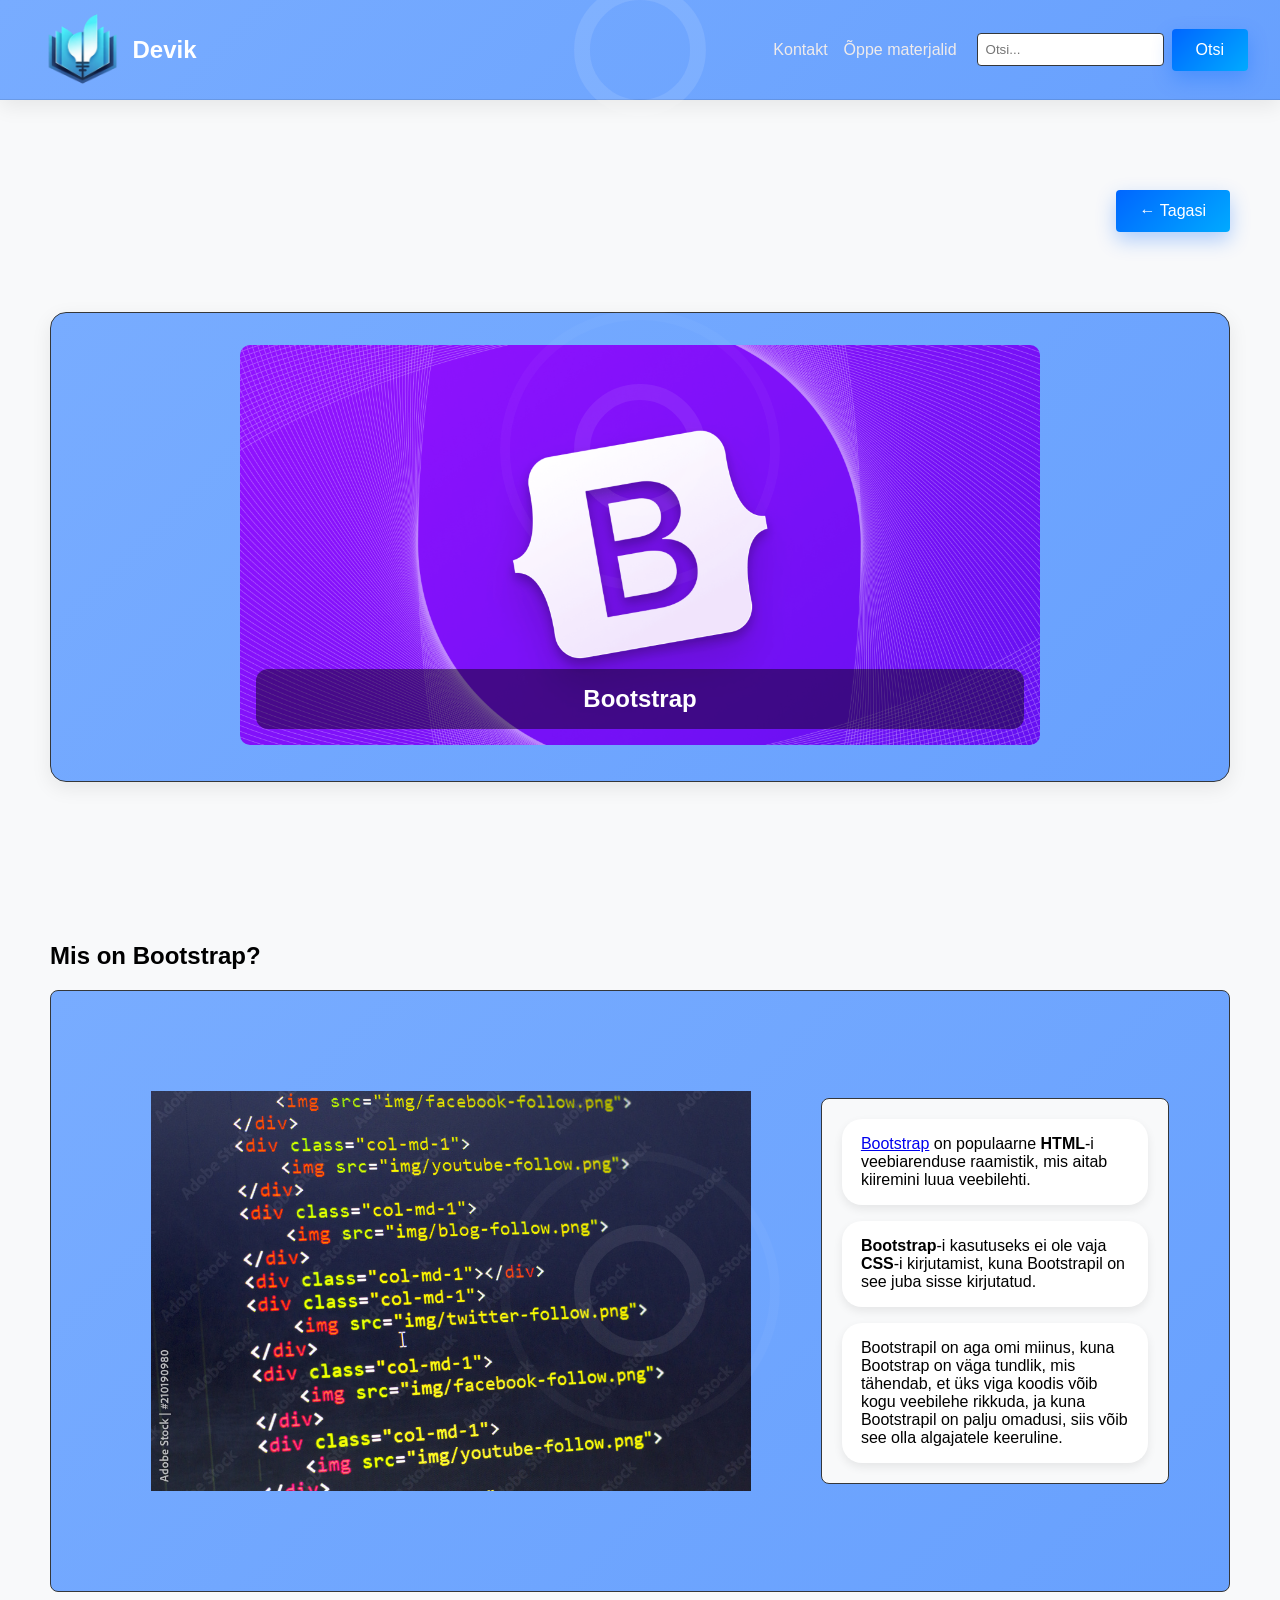
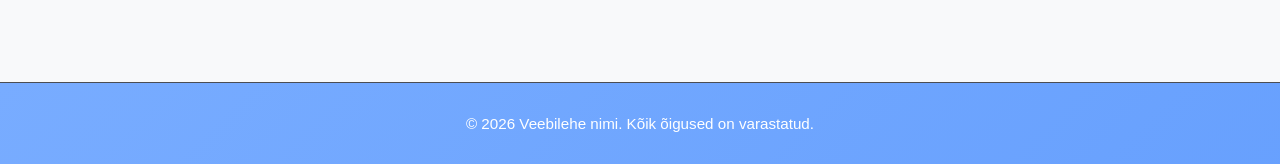
==== commit 6e714f14: "Võib öelda, et veebileht on valmis! Tulevikus veel arendab seda" ====
--- a/bootstrap.html
+++ b/bootstrap.html
@@ -80,5 +80,5 @@
       </div>
     </footer>
   </body>
-  <script src="smooth.js"></script>
+  <script src="search.js"></script>
 </html>
--- a/style.css
+++ b/style.css
@@ -1,18 +1,22 @@
 /* Global styles for the project */
+
+/* Sujuv kerimine leheküljel */
 html {
   scroll-behavior: smooth;
 }
 
+/* Põhistiilid: teksti pere, tausta värv */
 body {
   margin: 0;
   font-family: Arial, sans-serif;
   background: #f8f9fa;
 }
 
+/* Navigatsiooni riba - üleval olev menüü särtsu animatsiooniga */
 .navbar {
   background: linear-gradient(135deg, #78acff, #377efa);
   background-size: 400% 400%;
-  animation: ICE 18s ease infinite;
+  animation: ICE 18s ease infinite; /* Värvianimatsioon */
   box-shadow: 0 6px 20px rgba(0, 0, 0, 0.08);
   color: white;
   display: flex;
@@ -26,17 +30,16 @@
   z-index: 1;
 }
 
+/* Logo - ujub kerge animatsiooniga ja kasvab hiirega üle */
 .navbar img {
   height: 150px;
   width: auto;
   flex-shrink: 0;
   margin-top: 15px;
   padding: 0;
-
-  animation: floatLogo 3s ease-in-out infinite;
+  animation: floatLogo 3s ease-in-out infinite; /* Logo ujuv efekt */
   position: relative;
   z-index: 2;
-
   transition: transform 0.3s ease;
 }
 
@@ -106,11 +109,13 @@
   transform: scale(0.97);
 }
 
+/* Otsingukast ja nupp */
 .search {
   display: flex;
   align-items: center;
 }
 
+/* Otsingusisestus väli */
 .search input {
   padding: 0.5rem;
   border: 1px solid #34373a;
@@ -118,6 +123,7 @@
   margin-right: 0.5rem;
 }
 
+/* Otsingu nupp - sinikses gradiendiga ja hõõgusega */
 .search button {
   padding: 0.75rem 1.5rem;
   background-color: #0000ff;
@@ -151,12 +157,13 @@
   padding: 90px 50px;
 }
 
+/* Tervituse kast avaleheküljel - sinine gradient ja lainejate ringidega */
 .welcome {
   text-align: center;
   padding: 2rem 1.5rem;
   background: linear-gradient(135deg, #78acff, #377efa);
   background-size: 400% 400%;
-  animation: ICE 18s ease infinite;
+  animation: ICE 18s ease infinite; /* Värvianimatsioon */
   border-radius: 16px;
   box-shadow: 0 6px 20px rgba(0, 0, 0, 0.08);
   margin-bottom: 10rem;
@@ -181,6 +188,7 @@
   opacity: 0.6;
 }
 
+/* Animatsioon: värvi muutus gradiendiga - "jäämeri" efekt */
 @keyframes ICE {
   0% {
     background-position: 0% 50%;
@@ -193,6 +201,7 @@
   }
 }
 
+/* Animatsioon: ringid pöörlevad ja liiguvad - "lainete" efekt */
 @keyframes wave {
   from {
     transform: rotate(0deg) translate(0, 0);
@@ -296,11 +305,12 @@
   color: #34373a;
 }
 
+/* Teemade grid - 5 veeruga kuvapaigutus õppeteemade kartidele */
 .box {
   position: relative;
   overflow: hidden;
   display: grid;
-  grid-template-columns: repeat(5, minmax(180px, 1fr));
+  grid-template-columns: repeat(5, minmax(180px, 1fr)); /* 5 võrdsed veerud */
   gap: 40px;
   background: linear-gradient(135deg, #78acff, #377efa);
   background-size: 400% 400%;
@@ -336,6 +346,7 @@
   opacity: 0.4;
 }
 
+/* Õppeteema kaart - suureneb hiire üle */
 .topic {
   padding: 1rem;
   background-color: #ffffff;
@@ -347,7 +358,7 @@
   flex-direction: column;
   align-items: center;
   text-align: center;
-  transition: 0.3s ease;
+  transition: 0.3s ease; /* Sujuv ülemineku efekt */
   cursor: pointer;
 }
 
@@ -520,4 +531,5 @@
 .content {
   display: flex;
   gap: 30px; /* vahe video ja teksti vahel */
-}
+  padding: 60px;
+}
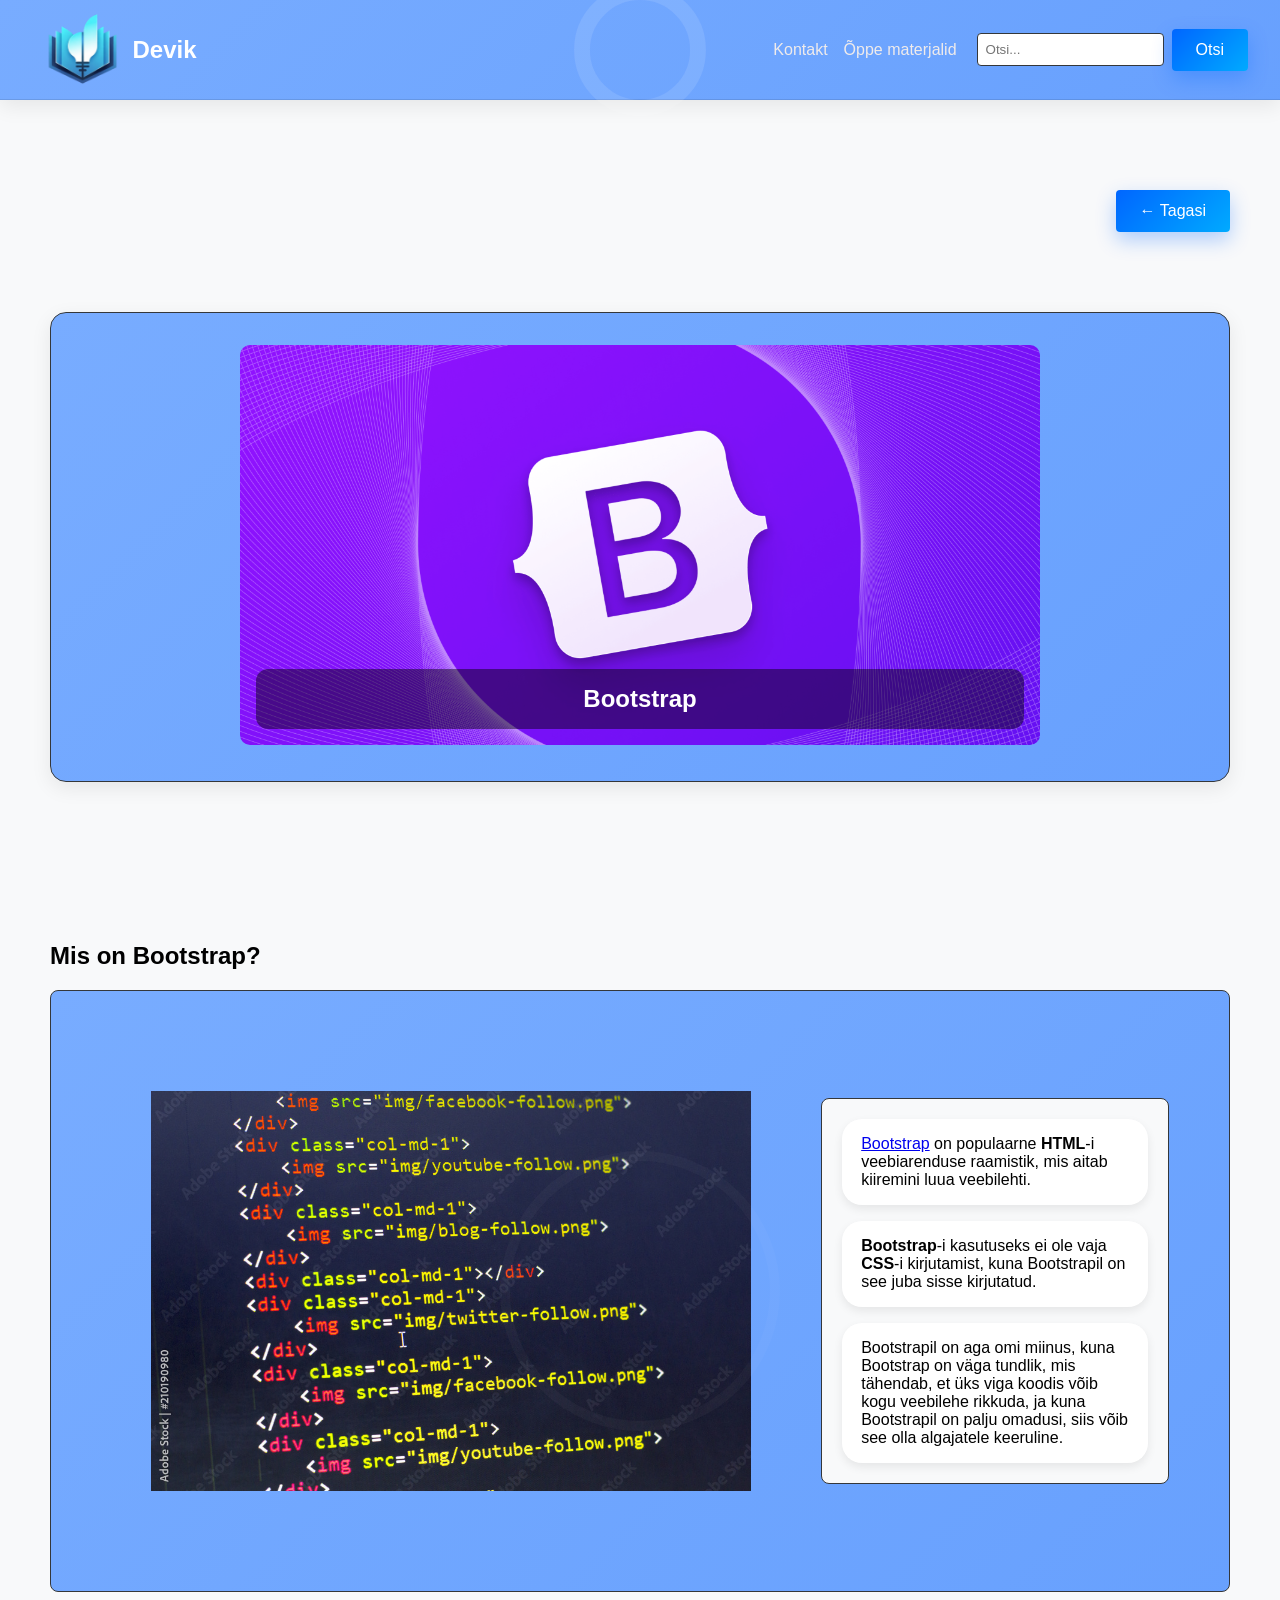
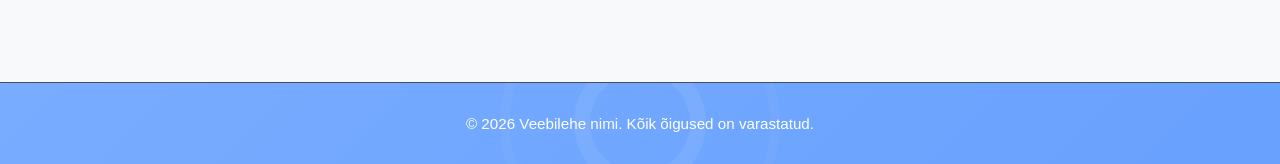
==== commit 114efab6: "animnatsioon kerimise ajal tootab" ====
--- a/bootstrap.html
+++ b/bootstrap.html
@@ -6,7 +6,7 @@
     <link rel="stylesheet" href="style.css" />
     <link rel="stylesheet" href="mobile.css" />
     <title>Devik- Bootstrap</title>
-    <link rel="icon" type="#" href="/img/image.png" />
+    <link rel="icon" type="#" href="img/image.png" />
   </head>
   <body>
     <nav class="navbar">
@@ -81,4 +81,5 @@
     </footer>
   </body>
   <script src="search.js"></script>
+  <script src="animatsioon.js"></script>
 </html>
--- a/style.css
+++ b/style.css
@@ -44,7 +44,8 @@
 }
 
 .navbar img:hover {
-  transform: translateY(-3px) scale(1.05);
+  transform: translateY(-3px) scale(1.1);
+  transition: transform 0.5s ease;
 }
 
 .navbar button:active {
@@ -67,6 +68,7 @@
   border-radius: 50%;
   animation: wave 25s linear infinite;
   opacity: 0.6;
+  pointer-events: none;
 }
 
 .navbar::after {
@@ -74,6 +76,7 @@
   animation-direction: reverse;
   opacity: 0.4;
   border-color: rgba(255, 255, 255, 0.08);
+  pointer-events: none;
 }
 
 .navbar-brand {
@@ -173,6 +176,7 @@
   position: relative;
 }
 
+
 .welcome::before {
   content: "";
   position: absolute;
@@ -186,6 +190,7 @@
   border-radius: 50%;
   animation: wave 25s linear infinite;
   opacity: 0.6;
+  pointer-events: none;
 }
 
 /* Animatsioon: värvi muutus gradiendiga - "jäämeri" efekt */
@@ -267,6 +272,7 @@
   top: 50%;
   left: 50%;
   transform: translate(-50%, -50%);
+  pointer-events: none;
 }
 
 .content::after {
@@ -276,6 +282,7 @@
   animation-duration: 32s;
   animation-direction: reverse;
   opacity: 0.4;
+  pointer-events: none;
 }
 
 .content1 {
@@ -294,6 +301,21 @@
   padding: 1rem 1.2rem;
   margin: 0;
   box-shadow: 0 4px 10px rgba(0, 0, 0, 0.08);
+  animation: fadeIn 0.75s ease-in-out;
+}
+
+.aos-item {
+  opacity: 0;
+  transform: translateY(30px);
+  transition:
+    opacity 1s ease,
+    transform 1s ease;
+  will-change: opacity, transform;
+}
+
+.aos-item.aos-visible {
+  opacity: 1;
+  transform: translateY(0);
 }
 
 .õpe h1 {
@@ -335,6 +357,7 @@
   top: 50%;
   left: 50%;
   transform: translate(-50%, -50%);
+  pointer-events: none;
 }
 
 .box::after {
@@ -344,6 +367,7 @@
   animation-duration: 32s;
   animation-direction: reverse;
   opacity: 0.4;
+  pointer-events: none;
 }
 
 /* Õppeteema kaart - suureneb hiire üle */
@@ -379,6 +403,8 @@
 }
 
 .footer {
+  position: relative;
+  overflow: hidden;
   padding: 2rem 2rem;
   background: linear-gradient(135deg, #78acff, #377efa);
   background-size: 400% 400%;
@@ -401,6 +427,7 @@
   top: 50%;
   left: 50%;
   transform: translate(-50%, -50%);
+  pointer-events: none;
 }
 
 .footer::after {
@@ -410,6 +437,7 @@
   animation-duration: 32s;
   animation-direction: reverse;
   opacity: 0.4;
+  pointer-events: none;
 }
 
 .footer p {
@@ -444,6 +472,7 @@
   border-radius: 50%;
   animation: wave 25s linear infinite;
   opacity: 0.6;
+  pointer-events: none;
 }
 
 .teema::after {
@@ -451,6 +480,7 @@
   animation-direction: reverse;
   opacity: 0.4;
   border-color: rgba(255, 255, 255, 0.08);
+  pointer-events: none;
 }
 
 img {
@@ -460,6 +490,7 @@
   height: auto;
   border-radius: 10px;
   padding: 40px;
+  animation: fadeIn 0.75s ease-in-out forwards;
 }
 
 .welcome img {
@@ -499,6 +530,7 @@
   font-size: 1.5rem;
   font-weight: bold;
   text-align: center;
+  animation: fadeIn 0.75s ease-in-out;
 }
 
 .back {
@@ -533,3 +565,16 @@
   gap: 30px; /* vahe video ja teksti vahel */
   padding: 60px;
 }
+
+/* teema ilmumine */
+
+@keyframes fadeIn {
+  from {
+    opacity: 0;
+    scale: 0.5;
+  }
+  to {
+    opacity: 1;
+    scale: 1;
+  }
+}
--- a/mobile.css
+++ b/mobile.css
@@ -245,6 +245,81 @@
   }
 
   /* CONTENT */
+
+  /* BOX GRID */
+
+
+  .topic {
+    width: 100%;
+    max-width: 230px;
+  }
+
+  .topic img {
+    width: 100%;
+    height: auto;
+  }
+
+  /* FOOTER */
+  .footer {
+    padding: 1.5rem 1rem;
+    position: relative;
+    overflow: hidden;
+  }
+
+  .footer p {
+    font-size: 0.85rem;
+  }
+
+  .image-card-text {
+    position: absolute;
+
+    bottom: 0;
+    left: 0;
+
+    width: 100%;
+
+    padding: 1rem;
+
+    color: white;
+    font-size: 1.2rem;
+    font-weight: bold;
+    text-align: center;
+    box-sizing: border-box;
+    background: linear-gradient(to top, rgba(0, 0, 0, 0.75), rgba(0, 0, 0, 0));
+  }
+
+  .form-group input,
+  .form-group textarea {
+    width: 70%;
+    margin-right: 0;
+    box-sizing: border-box;
+  }
+
+  /* Video vaatamine mobiili versioonis */
+  .content {
+    flex-direction: column;
+    padding: 1rem;
+    gap: 1rem;
+  }
+
+  .content iframe,
+  .content video,
+  .content embed,
+  .content object {
+    width: 100% !important;
+    height: auto !important;
+    max-width: 100%;
+    aspect-ratio: 16/9;
+  }
+
+  .content1 {
+    width: 100%;
+  }
+}
+
+/* Tablet */
+
+@media (max-width: 1200px) {
   .content {
     flex-direction: column;
     text-align: center;
@@ -259,8 +334,9 @@
   .content1 {
     width: 100%;
   }
-
-  /* ÕPE */
+}
+
+@media (max-width: 1500px) {
   .õpe h1 {
     margin-top: 5rem;
     text-align: center;
@@ -283,42 +359,4 @@
     width: 100%;
     height: auto;
   }
-
-  /* FOOTER */
-  .footer {
-    padding: 1.5rem 1rem;
-    position: relative;
-    overflow: hidden;
-  }
-
-  .footer p {
-    font-size: 0.85rem;
-  }
-
-  .image-card-text {
-    position: absolute;
-
-    bottom: 0;
-    left: 0;
-
-    width: 100%;
-
-    padding: 1rem;
-
-    color: white;
-    font-size: 1.2rem;
-    font-weight: bold;
-    text-align: center;
-    box-sizing: border-box;
-    background: linear-gradient(to top, rgba(0, 0, 0, 0.75), rgba(0, 0, 0, 0));
-  }
-
-  .form-group input,
-  .form-group textarea {
-    width: 70%;
-    margin-right: 0;
-    box-sizing: border-box;
-  }
 }
-
-/* Video */
